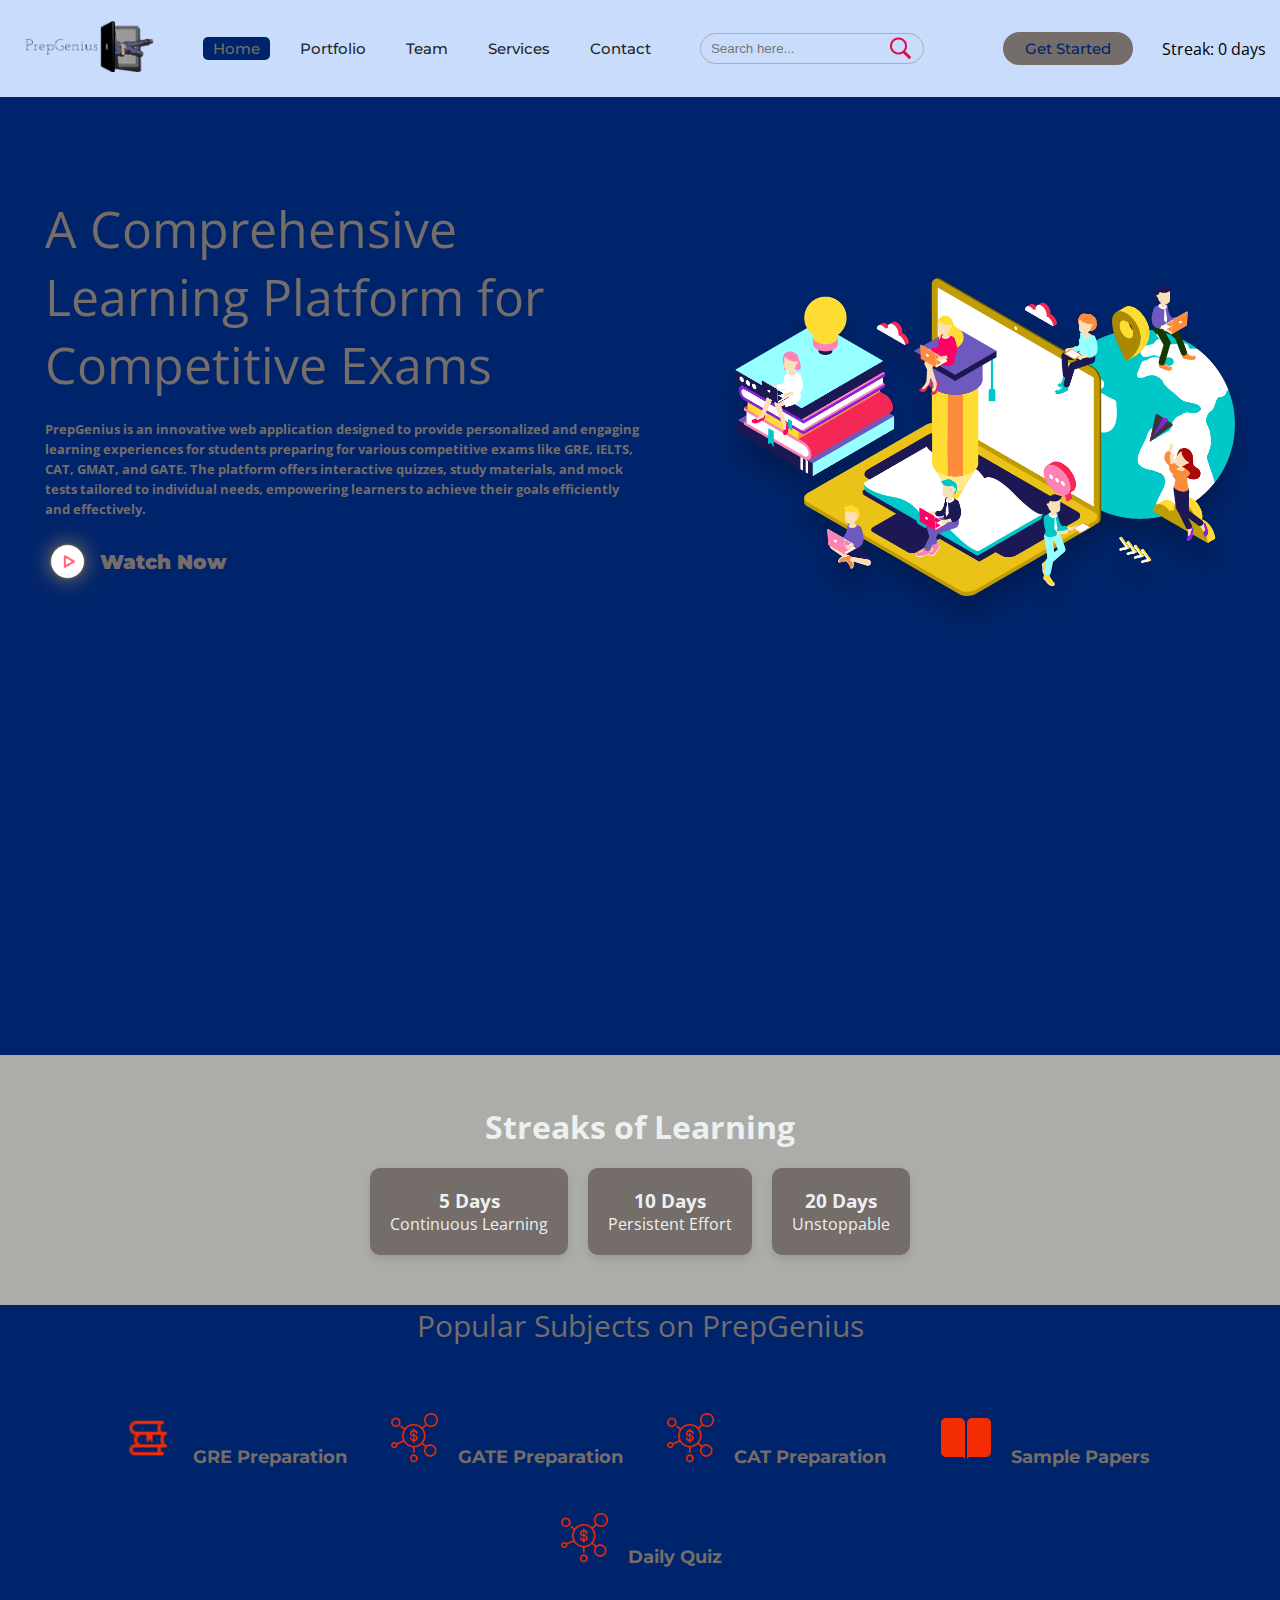
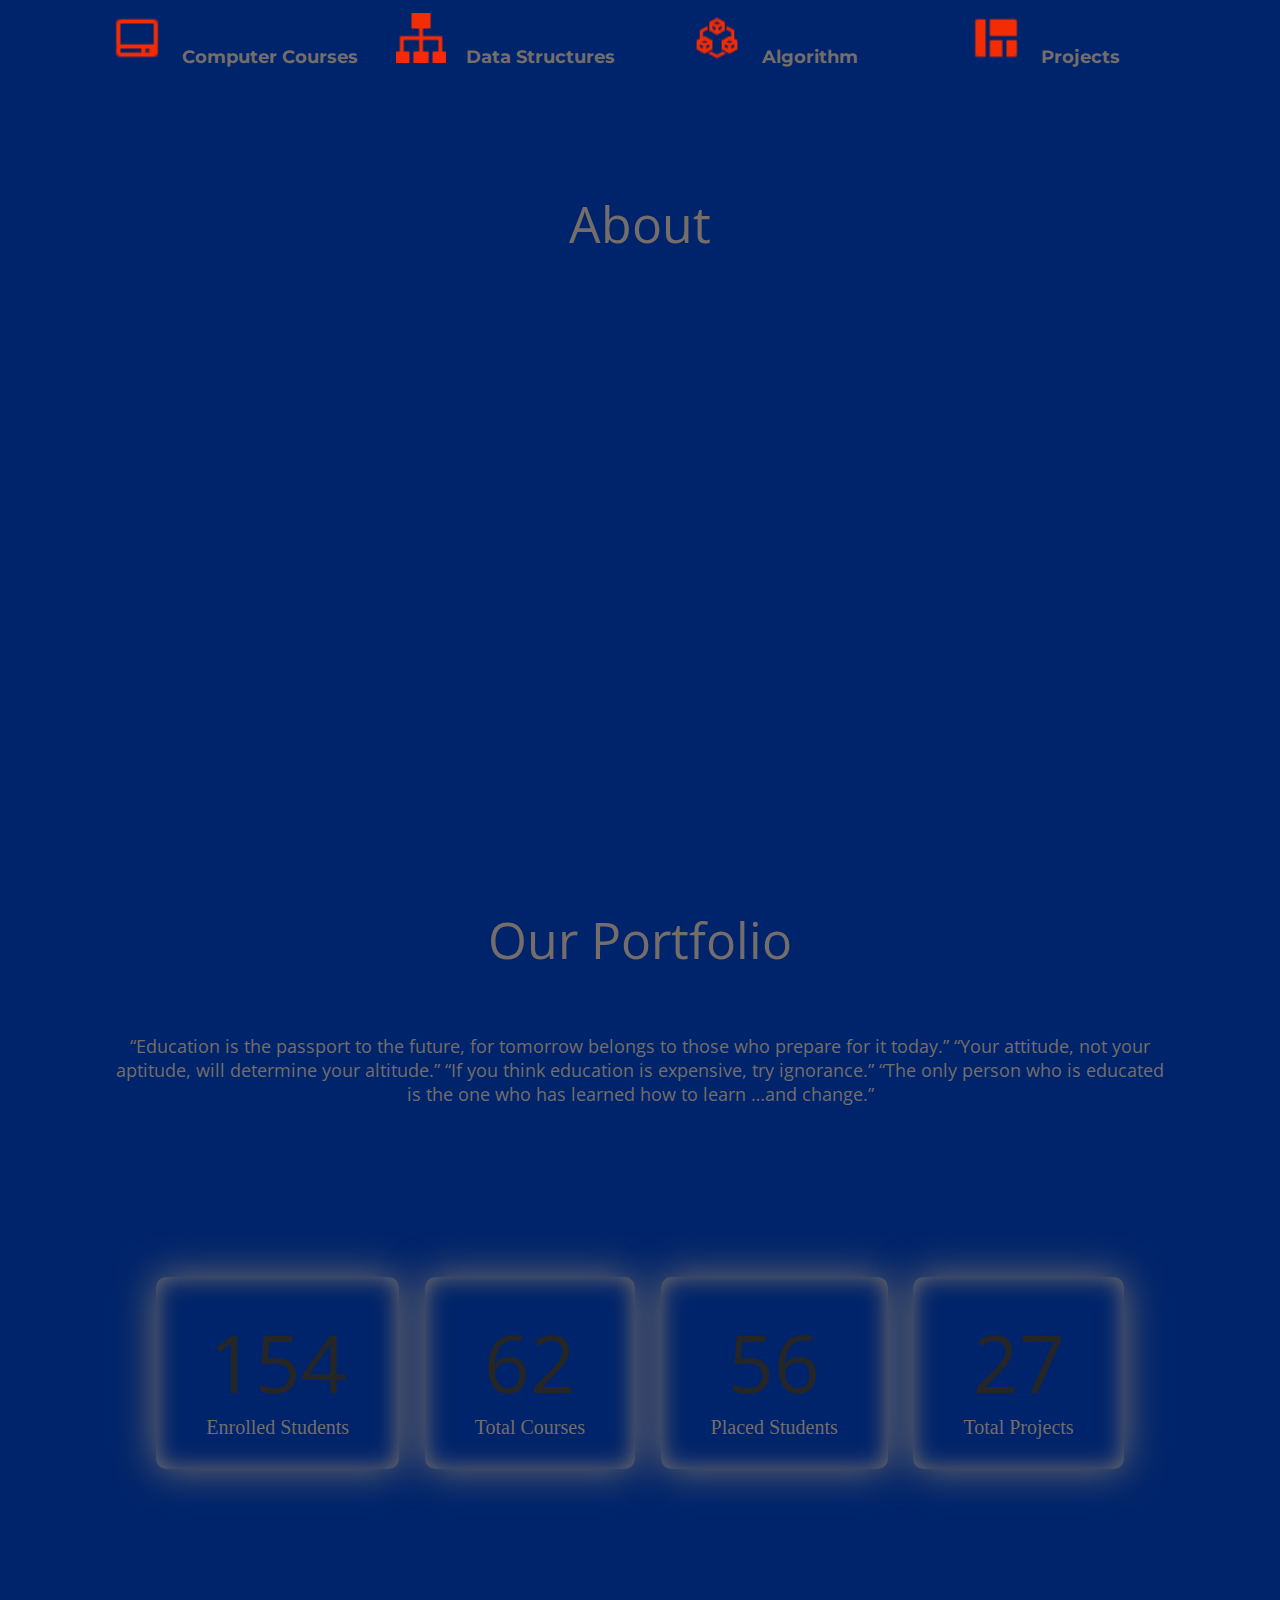
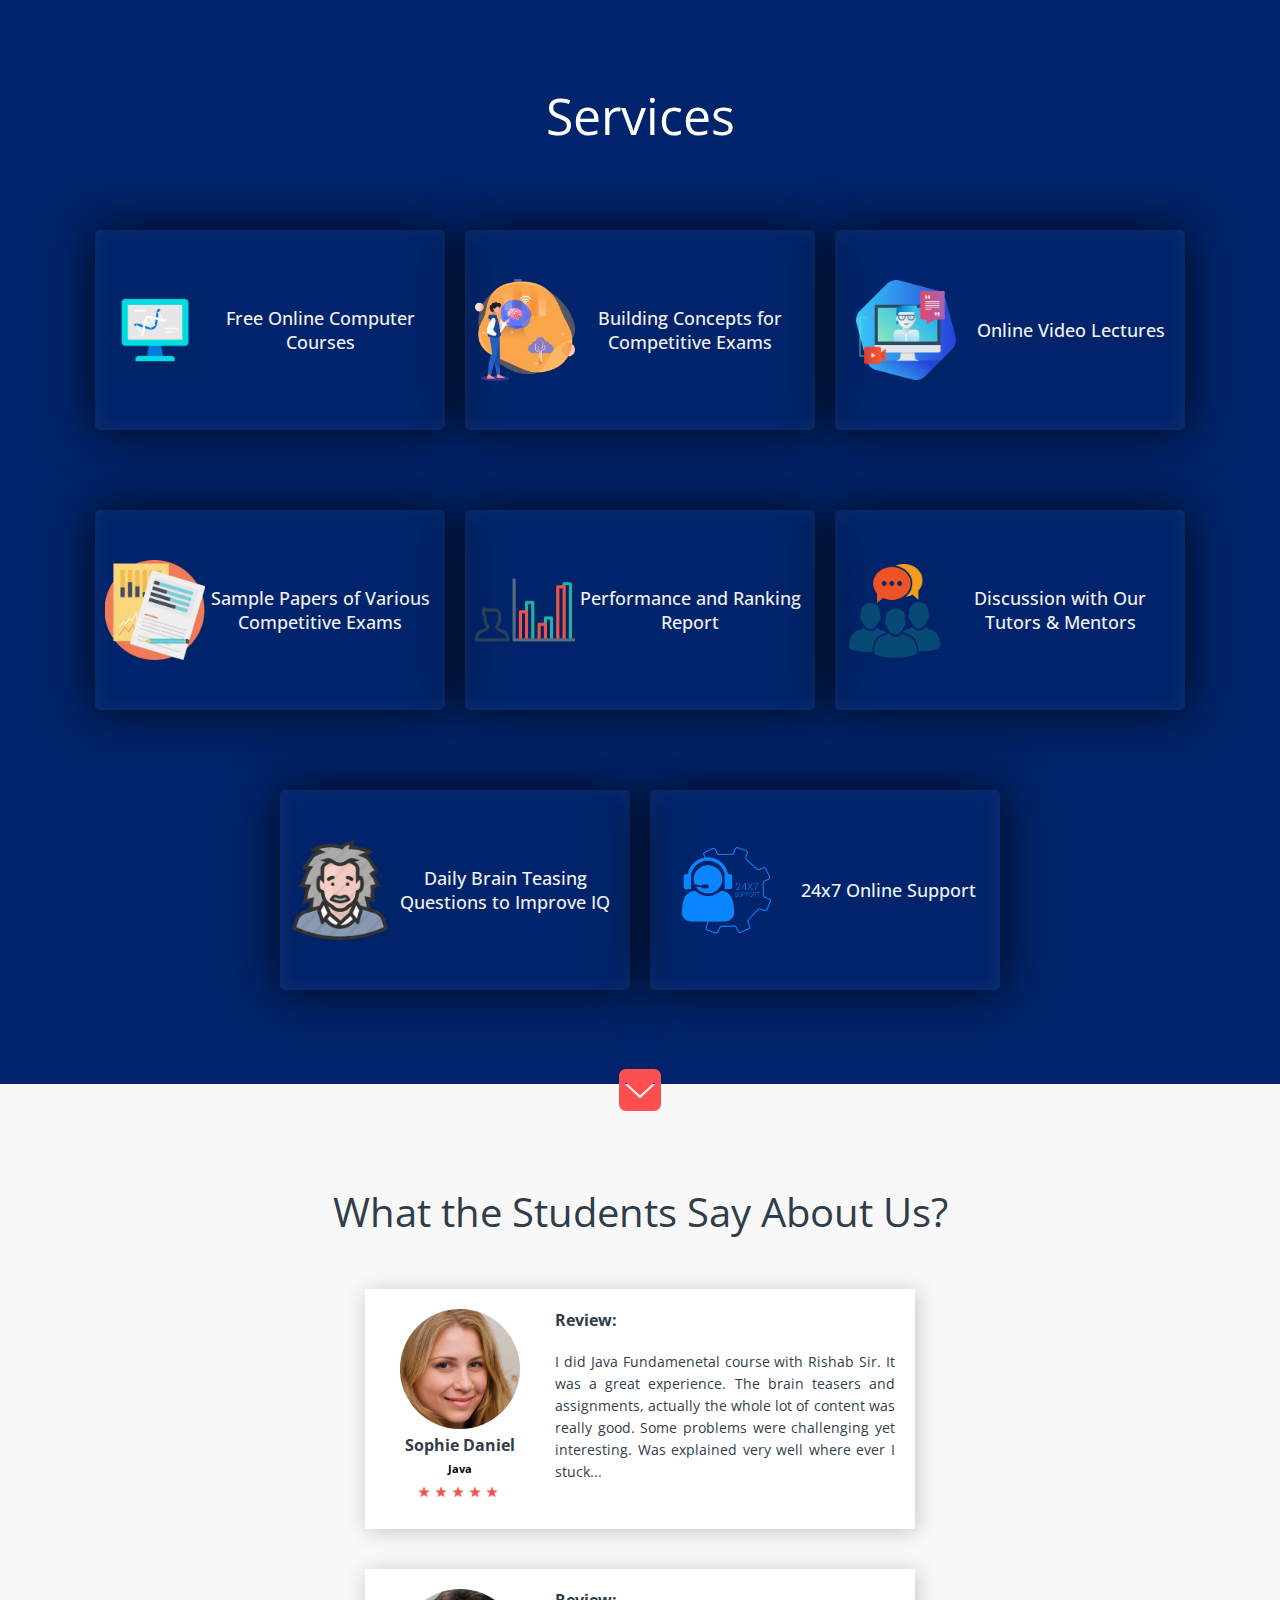
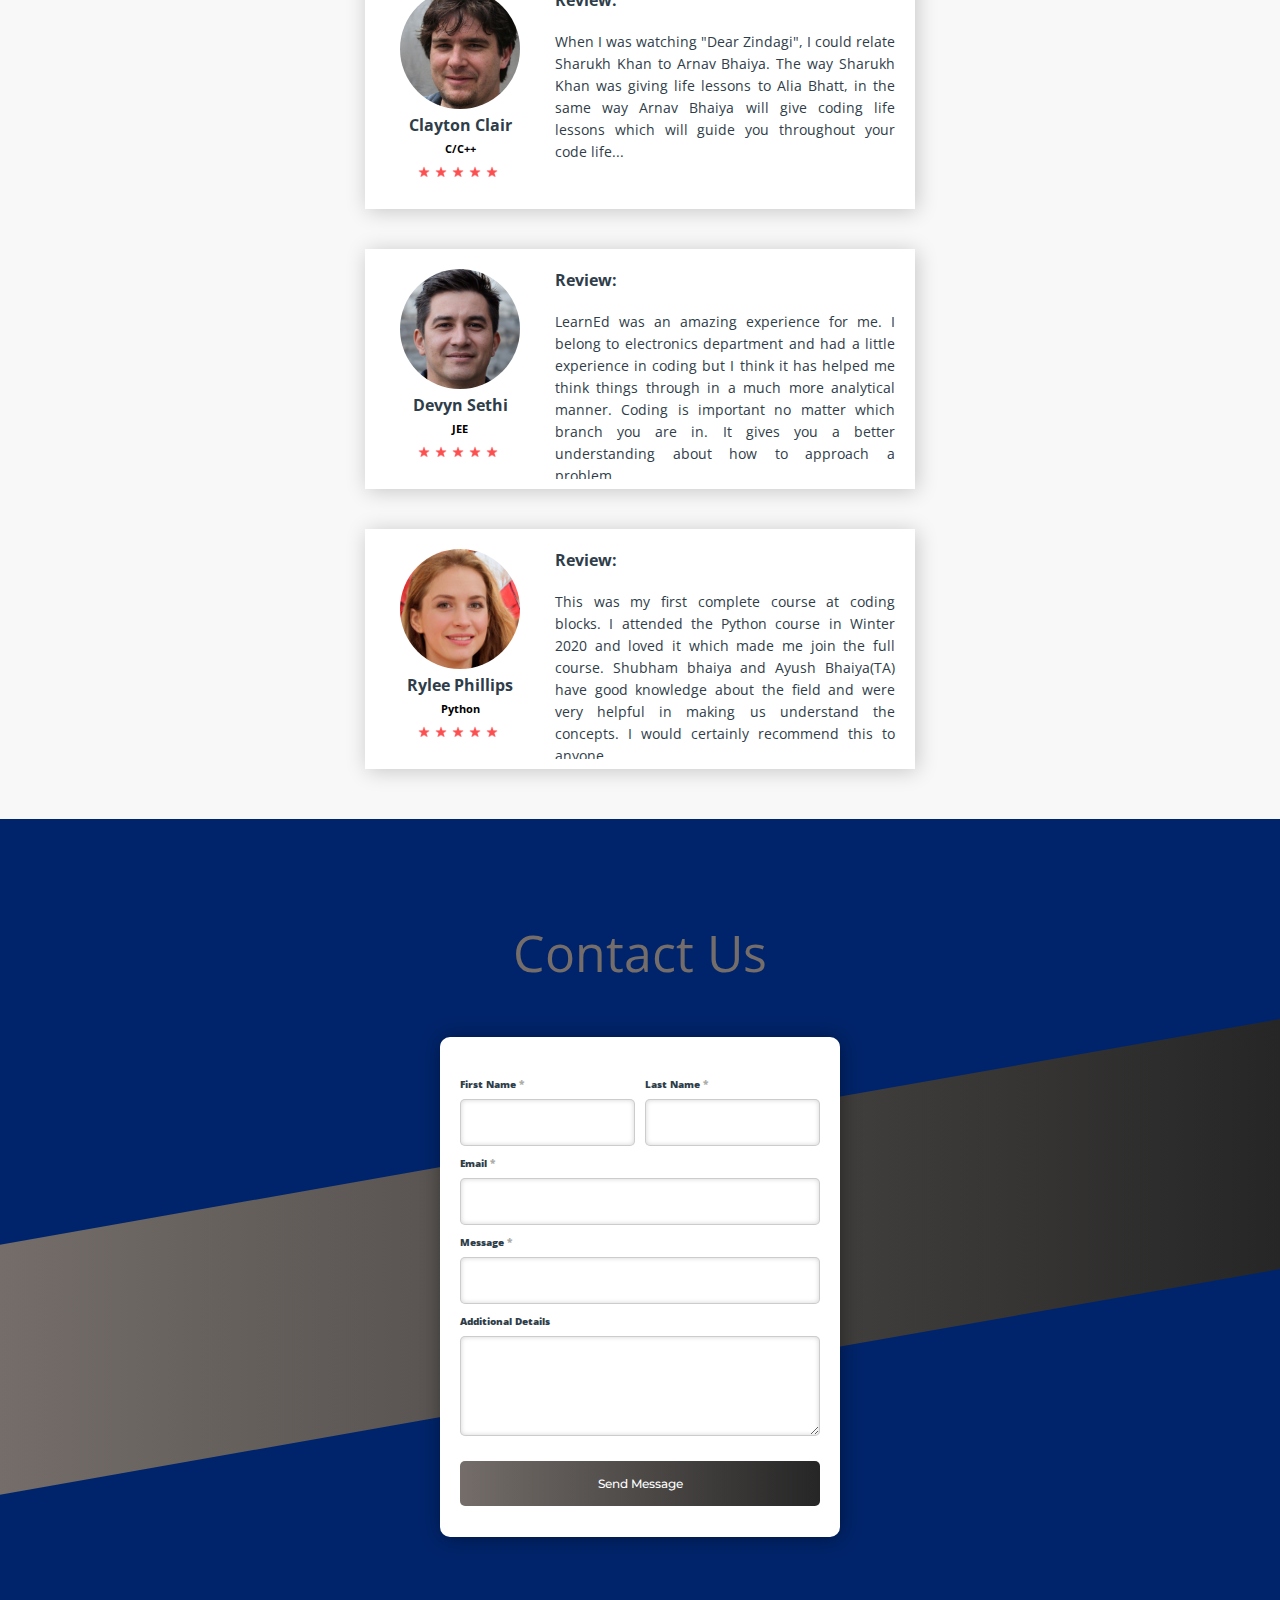
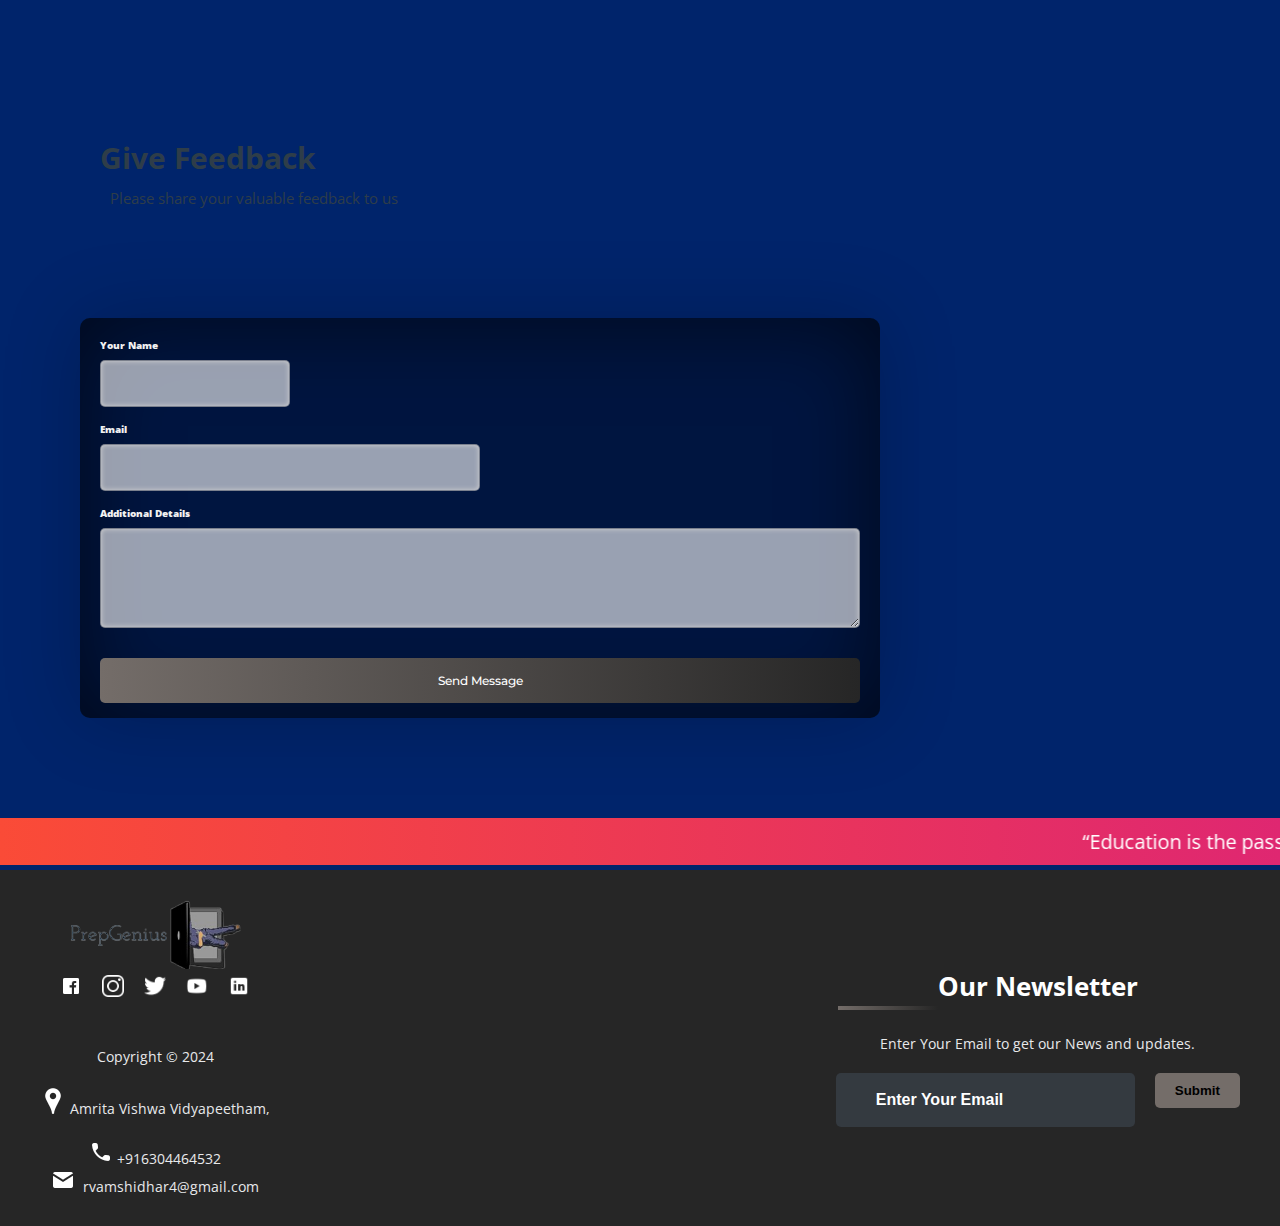
==== index.html @ e37e07cc "first commit" ====
<!DOCTYPE html>
<html>

<head>
	<link rel="shortcut icon" type="png" href="images/icon/favicon.png">
	<meta charset="utf-8">
	<meta http-equiv="X-UA-Comaptible" content="IE=edge">
	<title>PrepGenius</title>
	<meta name="desciption" content="">
	<meta name="viewport" content="width=device-width, initial-scale=1">
	<link rel="stylesheet" type="text/css" href="style.css">
	<script type="text/javascript" src="script.js"></script>
	<script src="https://code.jquery.com/jquery-3.2.1.js"></script>
	<script>
		$(window).on('scroll', function () {
			if ($(window).scrollTop()) {
				$('nav').addClass('black');
			} else {
				$('nav').removeClass('black');
			}
		})
	</script>
</head>

<body>
	<!-- Navigation Bar -->
	<header id="header">
		<div id="liquid"></div>
		<nav>
			<div class="logo"><img src="images/icon/logo2-copy.png" alt="logo"></div>
			<ul>
				<li><a class="active" href="">Home</a></li>
				<li><a href="#portfolio_section">Portfolio</a></li>
				<li><a href="#team_section">Team</a></li>
				<li><a href="#services_section">Services</a></li>
				<li><a href="#contactus_section">Contact</a></li>
			</ul>
			<div class="srch"><input type="text" class="search" placeholder="Search here..."><img src="images/icon/search.png"
					alt="search" onclick=slide()></div>
			<a class="get-started" href="login.html">Get Started</a>
			<div class="user-streak">
				<p>Streak: <span id="streak-value">0</span> days</p>
			</div>
			<img src="images/icon/menu.png" class="menu" onclick="sideMenu(0)" alt="menu">
		</nav>
		<div class="head-container">
			<div class="quote">
				<p>A Comprehensive Learning Platform for Competitive Exams</p>
				<h5>PrepGenius is an innovative web application designed to provide personalized and engaging learning
					experiences for students preparing for various competitive exams like GRE, IELTS, CAT, GMAT, and GATE. The
					platform offers interactive quizzes, study materials, and mock tests tailored to individual needs, empowering
					learners to achieve their goals efficiently and effectively.
				</h5>
				<div class="play">
					<img src="images/icon/play.png" alt="play"><span><a href="" target="_blank">Watch Now</a></span>
				</div>
			</div>
			<div class="svg-image">
				<img src="images/extra/svg1.jpg" alt="svg">
			</div>
		</div>
		<div class="side-menu" id="side-menu">
			<div class="close" onclick="sideMenu(1)"><img src="images/icon/close.png" alt=""></div>
			<div class="user">
				<img src="images/creator/roshan.jpeg" alt="Username">
				<p>roshank9419</p>
			</div>
			<ul>
				<li><a href="#about_section">About</a></li>
				<li><a href="#portfolio_section">Portfolio</a></li>
				<li><a href="#team_section">Team</a></li>
				<li><a href="#services_section">Services</a></li>
				<li><a href="#contactus_section">Contact</a></li>
				<li><a href="#feedBACK">Feedback</a></li>
			</ul>
		</div>
	</header>


	<!-- Add this section within the <body> tag in index.html -->

	<div class="streaks-section">
		<h2>Streaks of Learning</h2>
		<div class="streaks">
			<div class="streak">
				<h3>5 Days</h3>
				<p>Continuous Learning</p>
			</div>
			<div class="streak">
				<h3>10 Days</h3>
				<p>Persistent Effort</p>
			</div>
			<div class="streak">
				<h3>20 Days</h3>
				<p>Unstoppable</p>
			</div>
		</div>
	</div>

	<!-- Some Popular Subjects -->
	<div class="title">
		<span>Popular Subjects on PrepGenius</span>
	</div>
	<br><br>
	<div class="course">
		<center>
			<div class="cbox">
				<div class="det"><a href="subjects/gre.html"><img src="images/courses/book.png">GRE Preparation</a></div>
				<div class="det"><a href="subjects/gate.html"><img src="images/courses/d1.png">GATE Preparation</a></div>
				<div class="det"><a href="subjects/cat.html"><img src="images/courses/d1.png">CAT Preparation</a></div>
				<div class="det"><a href="subjects/samplepapers.html"><img src="images/courses/paper.png">Sample Papers</a>
				</div>
				<div class="det"><a href="subjects/quiz.html"><img src="images/courses/d1.png">Daily Quiz</a></div>
			</div>
		</center>
		<div class="cbox">
			<div class="det"><a href="subjects/computer_courses.html"><img src="images/courses/computer.png">Computer
					Courses</a></div>
			<div class="det"><a href="subjects/computer_courses.html#data"><img src="images/courses/data.png">Data
					Structures</a></div>
			<div class="det"><a href="subjects/computer_courses.html#algo"><img src="images/courses/algo.png">Algorithm</a>
			</div>
			<div class="det det-last"><a href="subjects/computer_courses.html#projects"><img
						src="images/courses/projects.png">Projects</a></div>
		</div>
	</div>


	<!-- ABOUT -->
	<div class="diffSection" id="about_section">
		<center>
			<p style="font-size: 50px; padding: 100px">About</p>
		</center>
		<div class="about-content">
			<div class="side-image">
				<img class="sideImage" src="images/extra/e3.jpg">
			</div>
			<div class="side-text">
				<h2>What you think about us ?</h2>
				<p>In today's highly competitive landscape, securing admission to top academic institutions or landing coveted
					job opportunities often hinges on exceptional performance in standardized tests. However, preparing for these
					exams can be a daunting and expensive task, with traditional coaching methods often falling short in terms of
					personalization, engagement, and accessibility.

					PrepGenius addresses these challenges by leveraging cutting-edge technologies and proven pedagogical
					approaches to create a comprehensive learning ecosystem. The platform aims to democratize access to quality
					exam preparation resources, enabling learners from diverse backgrounds to unlock their full potential.
				</p>
			</div>
		</div>
	</div>


	<!-- PORTFOLIO -->
	<div class="diffSection" id="portfolio_section">
		<center>
			<p style="font-size: 50px; padding: 100px; padding-bottom: 40px;">Our Portfolio</p>
		</center>
		<div class="content">
			<p>
				“Education is the passport to the future, for tomorrow belongs to those who prepare for it today.” “Your
				attitude, not your aptitude, will determine your altitude.” “If you think education is expensive, try
				ignorance.” “The only person who is educated is the one who has learned how to learn …and change.”
			</p>
		</div>
	</div>
	<div class="extra">
		<p>We're increasing this data every year</p>
		<div class="smbox">
			<span>
				<center>
					<div class="data">154</div>
					<div class="det">Enrolled Students</div>
				</center>
			</span>
			<span>
				<center>
					<div class="data">62</div>
					<div class="det">Total Courses</div>
				</center>
			</span>
			<span>
				<center>
					<div class="data">56</div>
					<div class="det">Placed Students</div>
				</center>
			</span>
			<span>
				<center>
					<div class="data">27</div>
					<div class="det">Total Projects</div>
				</center>
			</span>
		</div>
	</div>


	<!-- SERVICES -->
	<div class="service-swipe">
		<div class="diffSection" id="services_section">
			<center>
				<p style="font-size: 50px; padding: 100px; padding-bottom: 40px; color: #fff;">Services</p>
			</center>
		</div>
		<a href="subjects/computer_courses.html">
			<div class="s-card"><img src="images/icon/computer-courses.png">
				<p>Free Online Computer Courses</p>
			</div>
		</a>
		<a href="subjects/jee.html">
			<div class="s-card"><img src="images/icon/brainbooster.png">
				<p>Building Concepts for Competitive Exams</p>
			</div>
		</a>
		<a href="#">
			<div class="s-card"><img src="images/icon/online-tutorials.png">
				<p>Online Video Lectures</p>
			</div>
		</a>
		<a href="subjects/jee.html#sample_papers">
			<div class="s-card"><img src="images/icon/papers.jpg">
				<p>Sample Papers of Various Competitive Exams</p>
			</div>
		</a>
		<a href="#">
			<div class="s-card"><img src="images/icon/p3.png">
				<p>Performance and Ranking Report</p>
			</div>
		</a>
		<a href="#contactus_section">
			<div class="s-card"><img src="images/icon/discussion.png">
				<p>Discussion with Our Tutors & Mentors</p>
			</div>
		</a>
		<a href="subjects/quiz.html">
			<div class="s-card"><img src="images/icon/q1.png">
				<p>Daily Brain Teasing Questions to Improve IQ</p>
			</div>
		</a>
		<a href="#contactus_section">
			<div class="s-card"><img src="images/icon/help.png">
				<p>24x7 Online Support</p>
			</div>
		</a>
	</div>

	<!-- Reviews by Students -->
	<div id="makeitfull">
		<a href="#review_section"><img src="images/icon/makeitfull.png"></a>
	</div>
	<div class="review">
		<div class="diffSection" id="review_section">
			<center>
				<p style="font-size: 40px; padding: 100px; padding-bottom: 40px; color: #2E3D49;">What the Students Say About
					Us?</p>
			</center>
		</div>
		<div class="rev-container">
			<div class="rev-card">
				<div class="identity">
					<img src="images/creator/humanNotExist1.jpg">
					<p>Sophie Daniel</p>
					<h6>Java</h6>
					<div class="rating"><img src="images/icon/star.png"><img src="images/icon/star.png"><img
							src="images/icon/star.png"><img src="images/icon/star.png"><img src="images/icon/star.png"></div>
				</div>
				<div class="rev-cont">
					<p id="title">Review:</p>
					<p id="content">
						I did Java Fundamenetal course with Rishab Sir. It was a great experience. The brain teasers and
						assignments, actually the whole lot of content was really good. Some problems were challenging yet
						interesting. Was explained very well where ever I stuck...
					</p>
				</div>
			</div>
			<div class="rev-card">
				<div class="identity">
					<img src="images/creator/humanNotExist2.jpg">
					<p>Clayton Clair</p>
					<h6>C/C++</h6>
					<div class="rating"><img src="images/icon/star.png"><img src="images/icon/star.png"><img
							src="images/icon/star.png"><img src="images/icon/star.png"><img src="images/icon/star.png"></div>
				</div>
				<div class="rev-cont">
					<p id="title">Review:</p>
					<p id="content">
						When I was watching "Dear Zindagi", I could relate Sharukh Khan to Arnav Bhaiya. The way Sharukh Khan was
						giving life lessons to Alia Bhatt, in the same way Arnav Bhaiya will give coding life lessons which will
						guide you throughout your code life...
					</p>
				</div>
			</div>
			<div class="rev-card">
				<div class="identity">
					<img src="images/creator/humanNotExist3.jpg">
					<p>Devyn Sethi</p>
					<h6>JEE</h6>
					<div class="rating"><img src="images/icon/star.png"><img src="images/icon/star.png"><img
							src="images/icon/star.png"><img src="images/icon/star.png"><img src="images/icon/star.png"></div>
				</div>
				<div class="rev-cont">
					<p id="title">Review:</p>
					<p id="content">
						LearnEd was an amazing experience for me. I belong to electronics department and had a little experience in
						coding but I think it has helped me think things through in a much more analytical manner. Coding is
						important no matter which branch you are in. It gives you a better understanding about how to approach a
						problem...
					</p>
				</div>
			</div>
			<div class="rev-card">
				<div class="identity">
					<img src="images/creator/humanNotExist4.jpg">
					<p>Rylee Phillips</p>
					<h6>Python</h6>
					<div class="rating"><img src="images/icon/star.png"><img src="images/icon/star.png"><img
							src="images/icon/star.png"><img src="images/icon/star.png"><img src="images/icon/star.png"></div>
				</div>
				<div class="rev-cont">
					<p id="title">Review:</p>
					<p id="content">
						This was my first complete course at coding blocks. I attended the Python course in Winter 2020 and loved it
						which made me join the full course. Shubham bhaiya and Ayush Bhaiya(TA) have good knowledge about the field
						and were very helpful in making us understand the concepts. I would certainly recommend this to anyone...
					</p>
				</div>
			</div>
		</div>
	</div>

	<!-- CONTACT US -->
	<div class="diffSection" id="contactus_section">
		<center>
			<p style="font-size: 50px; padding: 100px">Contact Us</p>
		</center>
		<div class="csec"></div>
		<div class="back-contact">
			<div class="cc">
				<form action="mailto:rvamshidhar4@gmail.com" method="post" enctype="text/plain">
					<label>First Name <span class="imp">*</span></label><label style="margin-left: 185px">Last Name <span
							class="imp">*</span></label><br>
					<center>
						<input type="text" name="" style="margin-right: 10px; width: 175px" required="required"><input type="text"
							name="lname" style="width: 175px" required="required"><br>
					</center>
					<label>Email <span class="imp">*</span></label><br>
					<input type="email" name="mail" style="width: 100%" required="required"><br>
					<label>Message <span class="imp">*</span></label><br>
					<input type="text" name="message" style="width: 100%" required="required"><br>
					<label>Additional Details</label><br>
					<textarea name="addtional"></textarea><br>
					<button type="submit" id="csubmit">Send Message</button>
				</form>
			</div>
		</div>
	</div>


	<!-- FEEDBACK -->
	<div class="title2" id="feedBACK">
		<span>Give Feedback</span>
		<div class="shortdesc2">
			<p>Please share your valuable feedback to us</p>
		</div>
	</div>

	<div class="feedbox">
		<div class="feed">
			<form action="mailto:rvamshidhar4@gmail.com" method="post" enctype="text/plain">
				<label>Your Name</label><br>
				<input type="text" name="" class="fname" required="required"><br>
				<label>Email</label><br>
				<input type="email" name="mail" required="required"><br>
				<label>Additional Details</label><br>
				<textarea name="addtional"></textarea><br>
				<button type="submit" id="csubmit">Send Message</button>
			</form>
		</div>
	</div>

	<!-- Sliding Information -->
	<marquee style="background: linear-gradient(to right, #FA4B37, #DF2771); margin-top: 50px;" direction="left"
		onmouseover="this.stop()" onmouseout="this.start()" scrollamount="20">
		<div class="marqu">“Education is the passport to the future, for tomorrow belongs to those who prepare for it
			today.” “Your attitude, not your aptitude, will determine your altitude.” “If you think education is expensive,
			try ignorance.” “The only person who is educated is the one who has learned how to learn …and change.”</div>
	</marquee>

	<script>
		document.addEventListener("DOMContentLoaded", function () {
			fetch('subjects/footer.html')
				.then(response => response.text())
				.then(data => {
					document.body.insertAdjacentHTML('beforeend', data);
				});
		});
	</script>

</body>

</html>
---- style.css ----
@import url('https://fonts.googleapis.com/css?family=Montserrat:500&display=swap');
@import url('https://fonts.googleapis.com/css?family=Dancing+Script&display=swap');
@import url('https://fonts.googleapis.com/css?family=Open+Sans&display=swap');

* {
	box-sizing: border-box;
	margin: 0;
	padding: 0;
}

html {
	scroll-behavior: smooth;
}

body {
	background: #00246b;
	font-family: 'Open Sans', sans-serif;
}

header {
	height: 90vh;
	/* background: #000; */
}

.black {
	box-shadow: 0 2px 10px rgba(0, 0, 0, 0.5);
}

/* Liquid scroll bar */
#liquid {
	position: fixed;
	top: 0;
	left: 0;
	height: 5px;
	background-color: #746D69;
	width: 0%;
	z-index: 10000;
}

/* Search suggestions dropdown */
#suggestions {
	position: absolute;
	background-color: #cadcfc;
	border: 1px solid #ACADA8;
	max-height: 150px;
	overflow-y: auto;
	width: calc(100% - 20px);
	z-index: 1000;
}

.suggestion-item {
	padding: 10px;
	cursor: pointer;
}

.suggestion-item:hover {
	background-color: #00246b;
}


nav {
	padding-top: 20px;
	padding-bottom: 20px;
	top: 0;
	position: fixed;
	display: flex;
	width: 100%;
	z-index: 1000;
	background: #cadcfc;
	justify-content: space-around;
	transition: 1.5s;
	align-items: center;
}

nav ul {
	display: flex;
	align-items: center;
}

nav ul li {
	list-style: none;
	margin: 5px 10px;
}

nav ul li a {
	padding: 2px 10px;
	color: #262626;
	cursor: pointer;
	transition: .5s;
	text-decoration: none;
}

nav ul li a:hover,
.active {
	color: #746D69;
	border-radius: 5px;
	background: #00246b;
}

.srch {
	padding: 2px 10px;
	display: flex;
	justify-content: center;
	border: 1px solid #ACADA8;
	border-radius: 20px;
}

.srch img {
	width: 25px;
	cursor: pointer;
}

.srch .search {
	outline: none;
	border: none;
	background: transparent;
	color: #262626;
}

.get-started {
	margin-left: 50px;
	padding: 5px 20px;
	border: 2px solid #746D69;
	border-radius: 20px;
	text-decoration: none;
	transition: .5s;
	background-color: #746D69;
	color: #00246b;
}

.get-started:hover {
	color: #cadcfc;
	background: #00246b;
}

.logo img {
	width: 150px;
	cursor: pointer;
	transition: all 1s;
}

a,
button {
	float: left;
	font-family: "Montserrat", sans-serif;
	font-weight: 500;
	font-size: 15px;
	color: #262626;
	display: block;
	text-decoration: none;
	text-align: center;
}

.head-container {
	margin-top: 245px;
	display: flex;
	flex-wrap: wrap;
	align-items: center;
	justify-content: space-around;
}

.quote {
	width: 600px;
	transform: translateY(-50px);
}

.quote h5 {
	margin-top: 20px;
	color: #746D69;
	line-height: 20px;
}

.quote p {
	font-size: 50px;
	color: #746D69;
}

.quote .play {
	margin-top: 20px;
	display: flex;
	/* justify-content: center; */
	align-items: center;
}

.quote .play img {
	width: 45px;
	cursor: pointer;
	filter: drop-shadow(0 0 10px #746D69);
}

.quote .play span a {
	margin-left: 10px;
	font-size: 20px;
	font-weight: 900;
	color: #746D69;
	cursor: pointer;
}

.svg-image img {
	width: 500px;
	filter: drop-shadow(0 20px 10px rgba(0, 0, 0, 0.2));
}

/* SIDE MENU */
.menu {
	cursor: pointer;
	width: 25px;
	display: none;
}

.side-menu {
	width: 100%;
	height: 100%;
	background: #cadcfc;
	position: absolute;
	top: 0;
	transition: .8s;
	z-index: 2000;
	transform: translateX(-100%);
}

.side-menu ul {
	margin-top: 35%;
	display: flex;
	flex-direction: column;
	justify-content: center;
}

.side-menu ul li {
	list-style: none;
	/* background: #009900; */
	display: flex;
	justify-content: center;
	align-items: center;
	/* border-bottom: 1px solid #fff; */
	/* padding: 10px 0px; */
}

.side-menu ul li:hover a {
	background: #00246b;
	color: #746D69;
}

.side-menu ul li a {
	color: #00246b;
	width: 100%;
	font-size: 1em;
	text-decoration: none;
	padding: 15px 0px;
}

.close img {
	float: right;
	width: 35px;
	cursor: pointer;
	margin: 10px;
}

.user {
	display: flex;
	justify-content: center;
	align-items: center;
	margin-top: 10%;
}

.user img {
	width: 60px;
	border-radius: 50%;
	border: 2px solid #00246b;
	filter: drop-shadow(0 10px 20px #746D69);
	margin-right: 30px;
	cursor: pointer;
}

.user p {
	color: #00246b;
	cursor: pointer;
}

.user img,
.user p {
	opacity: 1;
}

/*Common things in all sections*/
#about_section,
#portfolio_section,
#team_section,
#services_section,
#contactus_section {
	font-family: 'Open Sans', sans-serif;
	color: #746D69;
	position: relative;
}

.diffSection {
	width: 100%;
	/*position: relative;*/
	justify-content: center;
	align-items: center;
}

.diffSection .content {
	margin: 10px;
	text-align: center;
	padding: 10px 100px;
	font-size: 1.1em;
}

/*PORTFOLIO*/
.extra {
	width: 100%;
}

.extra p {
	padding: 30px;
	padding-bottom: 150px;
	font-size: 50px;
	text-align: center;
	color: #00246b;
	background-image: linear-gradient(rgba(0, 0, 0, 0), rgba(0, 0, 0, 0.7)), url("images/extra/b1.jpg");
	background-size: cover;
	background-attachment: fixed;
	font-family: cursive;
	z-index: -9;
}

.smbox {
	display: flex;
	flex-wrap: wrap;
	transform: translateY(-100px);
	justify-content: center;
}

.smbox span {
	margin: 1%;
	background: #00246b;
	box-shadow: inset 0px 0px 25px #746D69,
		0 0 40px #746D69;
	border-radius: 10px;
	padding: 30px 50px;
	cursor: pointer;
}

.smbox span:hover {
	transform: scale(1.3);
	transition: .5s ease;
}

.smbox .data {
	font-size: 80px;
	color: #262626;
}

.smbox .det {
	font-size: 20px;
	color: #746D69;
	font-family: cursive;
}

/*Title*/
.title {
	margin-top: 0px;
	font-family: 'Open Sans', sans-serif;
	font-size: 30px;
	text-align: center;
	color: #746D69;
}

/*ABOUT*/
.about-content {
	width: 100%;
	position: relative;
	justify-content: center;
	flex-wrap: wrap;
	display: flex;
	align-items: center;
}

.about-content .side-text {
	width: 550px;
	padding: 50px 40px;
	background: #00246b;
	box-shadow: 2px 0 100px #746D69;
	border-radius: 5px;
	text-align: justify;
	line-height: 22px;
	opacity: 0;
	transform: translateX(-100px);
	transition: 1s ease-in-out;
}

.about-content .side-text-appear {
	opacity: 1;
	transform: translateX(0px);
}

.about-content .side-text h2 {
	padding: 10px;
}

.about-content .side-text p {
	padding: 10px;
}

.about-content .side-image img {
	width: 90%;
	border-radius: 5px;
}

.sideImage {
	transform: translateX(100px);
	opacity: 0;
	transition: .8s ease-in-out;
}

.sideImage-appear {
	opacity: 1;
	transform: translateX(0px);
}

/*POPULAR SUBJECTS*/
.cbox {
	position: relative;
	width: 100%;
	display: inline-flex;
	flex-wrap: wrap;
	justify-content: center;
}

.cbox .det {
	width: 250px;
	height: 80px;
	margin: 10px;
	background: #00246B;
	display: flex;
	justify-content: center;
	align-items: center;
	border-radius: 5px;
	transition: .3s;
}

.cbox .det img {
	width: 50px;
	margin-right: 20px;
}

.cbox .det a {
	color: #746D69;
	text-decoration: none;
	font-size: 18px;
	font-weight: bold;
}

.cbox .det a:hover {
	color: #262626;
}

.cbox .det a:hover img {
	filter: brightness(100);
}

.cbox img {
	width: 20px;
	margin-right: 20px;
}

/*TEAM SECTION*/
.totalcard {
	width: 100%;
	display: flex;
	flex-wrap: wrap;
	align-items: center;
	justify-content: center;
	margin-bottom: 50px;
}

.totalcard .card {
	margin: 50px;
	width: 300px;
	border-radius: 10px;
	background: #EEEEEE;
}

.totalcard .card {
	box-shadow: inset 0 0 10px rgba(0, 0, 0, 0.4),
		0 0 10px rgba(0, 0, 0, 0.3);
}

.card:nth-child(1) {
	border-top: 5px solid #746D69;
}

.card:nth-child(2) {
	border-top: 5px solid #262626;
}

.card:nth-child(1):hover {
	box-shadow: inset 0px 0px 10px #746D69,
		1px 1px 30px #746D69;
}

.card:nth-child(2):hover {
	box-shadow: inset 0px 0px 10px #262626,
		1px 1px 30px #262626;
}

.totalcard .card img {
	width: 100px;
	height: 100px;
	margin-top: 5px;
	cursor: pointer;
	border-radius: 50px;
	transition-duration: .8s;
}

.totalcard .card img:hover {
	transform: scale(3.5);
	border-radius: 0;
	box-shadow: 0 0 20px rgba(0, 0, 0, 0.5);
}

#detail p {
	font-size: 15px;
	line-height: 25px;
	font-variant: small-caps;
	text-align: center;
	margin: 25px;
	margin-bottom: 0px;
	margin-top: 0px;
}

#detail button {
	outline: none;
	border-radius: 10px;
	border-style: none;
	border: 1px solid black;
	padding: 9px 25px;
	cursor: pointer;
	transition-duration: .4s;
}

#detail a {
	bottom: 80px;
	text-decoration: none;
	margin-bottom: 30px;
	margin-top: 20px;
	margin-left: 90px;
	align-self: center;
}

.btn-roshan:hover {
	background: #746D69;
	color: #fff;
}

.btn-roshan2:hover {
	background: #262626;
	color: #fff;
}

.card-title {
	font-size: 17px;
	color: #343A40;
	padding: 20px;
	font-weight: 700;
}

/*Service Section*/
/*Service Section*/
.service-swipe {
	display: flex;
	flex-wrap: wrap;
	justify-content: center;
	align-items: center;
	background-image: linear-gradient(rgba(0, 0, 0, 0), rgba(0, 0, 0, 0.7)), url("images/extra/b3.jpg");
	background-size: cover;
	background-attachment: fixed;
}

.service-swipe .s-card img {
	width: 100px;
}

.service-swipe a {
	padding: 0;
	margin: 40px 10px;
}

.service-swipe .s-card {
	display: flex;
	justify-content: space-around;
	padding: 10px;
	align-items: center;
	text-align: center;
	width: 350px;
	height: 200px;
	box-shadow: inset 0 0 20px rgba(255, 255, 255, 0.05),
		0 0 50px rgba(0, 0, 0, 0.8);
	border-radius: 5px;
	cursor: pointer;
	transition-duration: .5s;
}

.service-swipe .s-card p {
	color: #f2f2f2;
	font-size: 1.2em;
	font-family: 'Open Sans', sans-serif;
}

.service-swipe .s-card:hover {
	box-shadow: 0 0 50px rgba(255, 255, 255, 0.8);
	transform: translateY(-10px);
}

/*Contact Us Section*/
.csec {
	background: linear-gradient(to right, #746D69, #262626);
	background-attachment: fixed;
	position: absolute;
	width: 100%;
	height: 250px;
	top: 200px;
	content: '';
	transform-origin: top right;
	transform: skewY(-10deg);
	z-index: -1;
}

.back-contact {
	margin-top: 0px;
	transform: translateY(-50px);
	display: flex;
	align-items: center;
	justify-content: space-around;
}

.cc {
	height: 400px;
	width: 400px;
	height: 500px;
	border-radius: 10px;
	justify-content: center;
	box-shadow: 1px 1px 20px rgba(0, 0, 0, 0.4);
	background: #fff;
}

.cc form {
	margin: 5%;
	margin-top: 40px;
	width: 90%;
	height: 90%;
}

.cc form label {
	position: absolute;
	color: #2E3D49;
	font-size: 10px;
	font-weight: 800;
}

.cc form input {
	padding: 15px;
	margin-bottom: 10px;
	border-radius: 5px;
	box-shadow: inset 0 0 5px lightgray;
	border: 1px solid rgba(0, 0, 0, 0.2);
	outline: none;
	color: #2E3D49;
	font-weight: 600;
}

.imp {
	color: #ACADA8;
}

form textarea {
	width: 100%;
	height: 100px;
	box-shadow: inset 0 0 5px lightgray;
	border: 1px solid rgba(0, 0, 0, 0.2);
	border-radius: 5px;
	outline: none;
	color: #2E3D49;
	font-weight: 600;
	padding: 15px;
}

#csubmit {
	margin-top: 20px;
	background: linear-gradient(to right, #746D69, #262626);
	border-radius: 5px;
	border-style: none;
	outline: none;
	width: 100%;
	padding: 15px 25px;
	color: #fff;
	font-size: 12px;
	cursor: pointer;
}

/*REVIEW SECTION*/
#makeitfull {
	display: flex;
	justify-content: center;
	transform: translateY(35px);
}

#makeitfull img {
	width: 50px;
}

.review {
	background: #f8f8f8;
	width: 100%;
}

.rev-container {
	padding: 10px 10%;
	display: flex;
	flex-wrap: wrap;
	justify-content: space-around;
}

.rev-container .rev-card {
	/*overflow: hidden;*/
	width: 550px;
	height: 240px;
	margin-bottom: 40px;
	background: #fff;
	display: flex;
	padding: 10px;
	box-shadow: 2px 2px 20px rgba(0, 0, 0, 0.2);
}

.rev-card:hover {
	box-shadow: 1px 1px 5px rgba(0, 0, 0, 0.2);
}

.identity {
	display: flex;
	flex-wrap: wrap;
	justify-content: center;
	padding: 10px;
}

.identity img {
	width: 120px;
	height: 120px;
	transition-duration: .8s;
	border-radius: 50%;
}

.identity img:hover {
	transform: scale(2.2);
	border-radius: 0px;
	box-shadow: 0 0 20px rgba(0, 0, 0, 0.3);
}

.identity p {
	width: 150px;
	font-weight: bold;
	color: #2E3D49;
	text-align: center;
}

.identity h6 {
	width: 150px;
	text-align: center;
}

.identity .rating img {
	width: 12px;
	height: 12px;
	margin-right: 5px;
}

.rev-cont {
	overflow: hidden;
}

.rev-cont #title {
	padding: 10px;
	color: #2E3D49;
	font-weight: bold;
}

.rev-cont #content {
	padding: 10px;
	font-size: .9em;
	color: #2E3D49;
	line-height: 22px;
	text-align: justify;
}


/*FEEDBACK*/
.title2 {
	position: relative;
	margin-top: 150px;
	margin-left: 100px;
}

.title2 span {
	font-weight: 700;
	font-family: 'Open Sans', sans-serif;
	font-size: 30px;
	color: #2E3D49;
}

.title2 .shortdesc2 {
	padding: 10px;
	font-family: 'Open Sans', sans-serif;
	font-size: 15px;
	color: #2E3D49;
	margin-bottom: 10px;
}

.feedbox {
	margin-top: 50px;
	width: 100%;
	display: flex;
	background-image: linear-gradient(rgba(0, 0, 0, 0), rgba(0, 0, 0, 0.7)), url("images/extra/b4.jpg");
	background-size: cover;
	padding: 50px 80px;
	background-attachment: fixed;
}

.feed {
	width: 800px;
	height: 400px;
	position: relative;
	border-radius: 10px;
	justify-content: center;
	box-shadow: inset 0 0 90px rgba(0, 0, 0, 0.6),
		0 0 80px rgba(0, 0, 0, 0.2);
	background: rgba(0, 0, 0, 0.4);
}

.feed form {
	width: 100%;
	height: 100%;
	padding: 20px;
}

.feed form label {
	position: absolute;
	color: #f2f2f2;
	font-size: 10px;
	font-weight: 800;
}

.feed form input,
.feed textarea {
	padding: 15px;
	border-radius: 5px;
	box-shadow: inset 0 0 5px lightgray;
	border: 1px solid rgba(0, 0, 0, 0.2);
	outline: none;
	color: #2E3D49;
	background: #fff9;
	font-weight: 600;
}

.feed form input {
	margin-bottom: 15px;
	width: 50%;
}

.feed form .fname {
	width: 25%;
}

.feed form textarea {
	width: 100%;
	height: 100px;
}

.feed #csubmit {
	margin-top: 25px;
	background: linear-gradient(to right, #746D69, #262626);
	border-radius: 5px;
	border-style: none;
	outline: none;
	width: 100%;
	padding: 15px 25px;
	color: #fff;
	font-size: 12px;
	cursor: pointer;
}

/*SCROLLING TEXT*/
.marqu {
	text-align: center;
	justify-content: center;
	color: #fff;
	font-size: 20px;
	padding: 10px;
}

/*FOOTER*/
footer {
	padding: 30px 0;
	background: #262626;
	color: #e8e9eb;
	text-align: center;
}

footer .footer-container {
	display: flex;
	justify-content: space-between;
	align-items: center;
	max-width: 1200px;
	margin: auto;
}

footer .social-media {
	display: flex;
	justify-content: center;
}

footer .social-media img {
	width: 22px;
}

footer .logo {
	width: 180px;
	color: #fff;
}

footer .social-media a {
	color: #00246b;
	font-size: 24px;
	margin: 0 10px;
	transition: .3s;
}

footer .social-media a:hover {
	color: #746D69;
}

footer .right-col h1 {
	font-size: 26px;
}

footer .border {
	width: 100px;
	height: 4px;
	background: linear-gradient(to right, #746D69, #262626);
	margin: 2px;
}

footer .newsletter-form {
	display: flex;
	justify-content: center;
	align-items: center;
	flex-wrap: wrap;
}

footer input::placeholder {
	color: white !important;
}

footer p {
	font-size: 14px;
}

footer .txtb {
	flex: 1;
	padding: 18px 40px;
	font-size: 16px;
	background: #343A40;
	border: none;
	font-weight: 700;
	outline: none;
	border-radius: 5px;
	min-width: 260px;
	margin-top: 20px;
	color: white;
}

footer .btn {
	padding: 10px 20px;
	background: #746D69;
	border: none;
	font-weight: 700;
	outline: none;
	border-radius: 5px;
	margin-left: 20px;
	cursor: pointer;
	transition: opacity .3s linear;
}

footer .btn:hover {
	opacity: .7;
}

/* New section for streaks */
.streaks-section {
	background: #ACADA8;
	color: #ecf0f1;
	padding: 50px 0;
	text-align: center;
}

.streaks-section h2 {
	font-size: 2em;
	margin-bottom: 20px;
}

.streaks {
	display: flex;
	justify-content: center;
	align-items: center;
}

.streak {
	background: #746D69;
	margin: 0 10px;
	padding: 20px;
	border-radius: 10px;
	box-shadow: 0 4px 8px rgba(0, 0, 0, 0.1);
}

/*PROPERTIES FOR MAKING WEBSITE RESPONSIVE*/
@media screen and (max-width: 960px) {
	.footer-container {
		max-width: 600px;
	}

	.right-col {
		width: 100%;
		margin-bottom: 60px;
	}

	.left-col {
		width: 100%;
		text-align: center;
	}

	.social-media {
		display: flex;
		justify-content: center;
	}

	.logo {
		transition: 1s;
		margin-left: 30%;
	}

	nav ul,
	.srch,
	.get-started {
		display: none;
	}

	.menu {
		display: block;
	}

	nav {
		padding-bottom: 20px;
		border-bottom: 1px solid #0005;
		/* position: fixed; */
		/* top: 0; */
	}

	.quote p,
	.quote h5,
	.play {
		justify-content: center;
		text-align: center;
	}

	.quote p {
		font-size: 30px;
	}

	.service-container .right-side img {
		width: 90%;
	}

	.title {
		margin-top: 0px;
	}

}

@media screen and (max-width: 700px) {
	footer .btn {
		margin: 0;
		width: 100%;
		margin-top: 20px;
	}

	.svg-image img {
		width: 90%;
		margin: 20px;
		/* align-self: center; */
	}
}

@media screen and (max-width: 1000px) {

	.feedbox form input,
	.feedbox form .fname {
		width: 100%;
	}
}
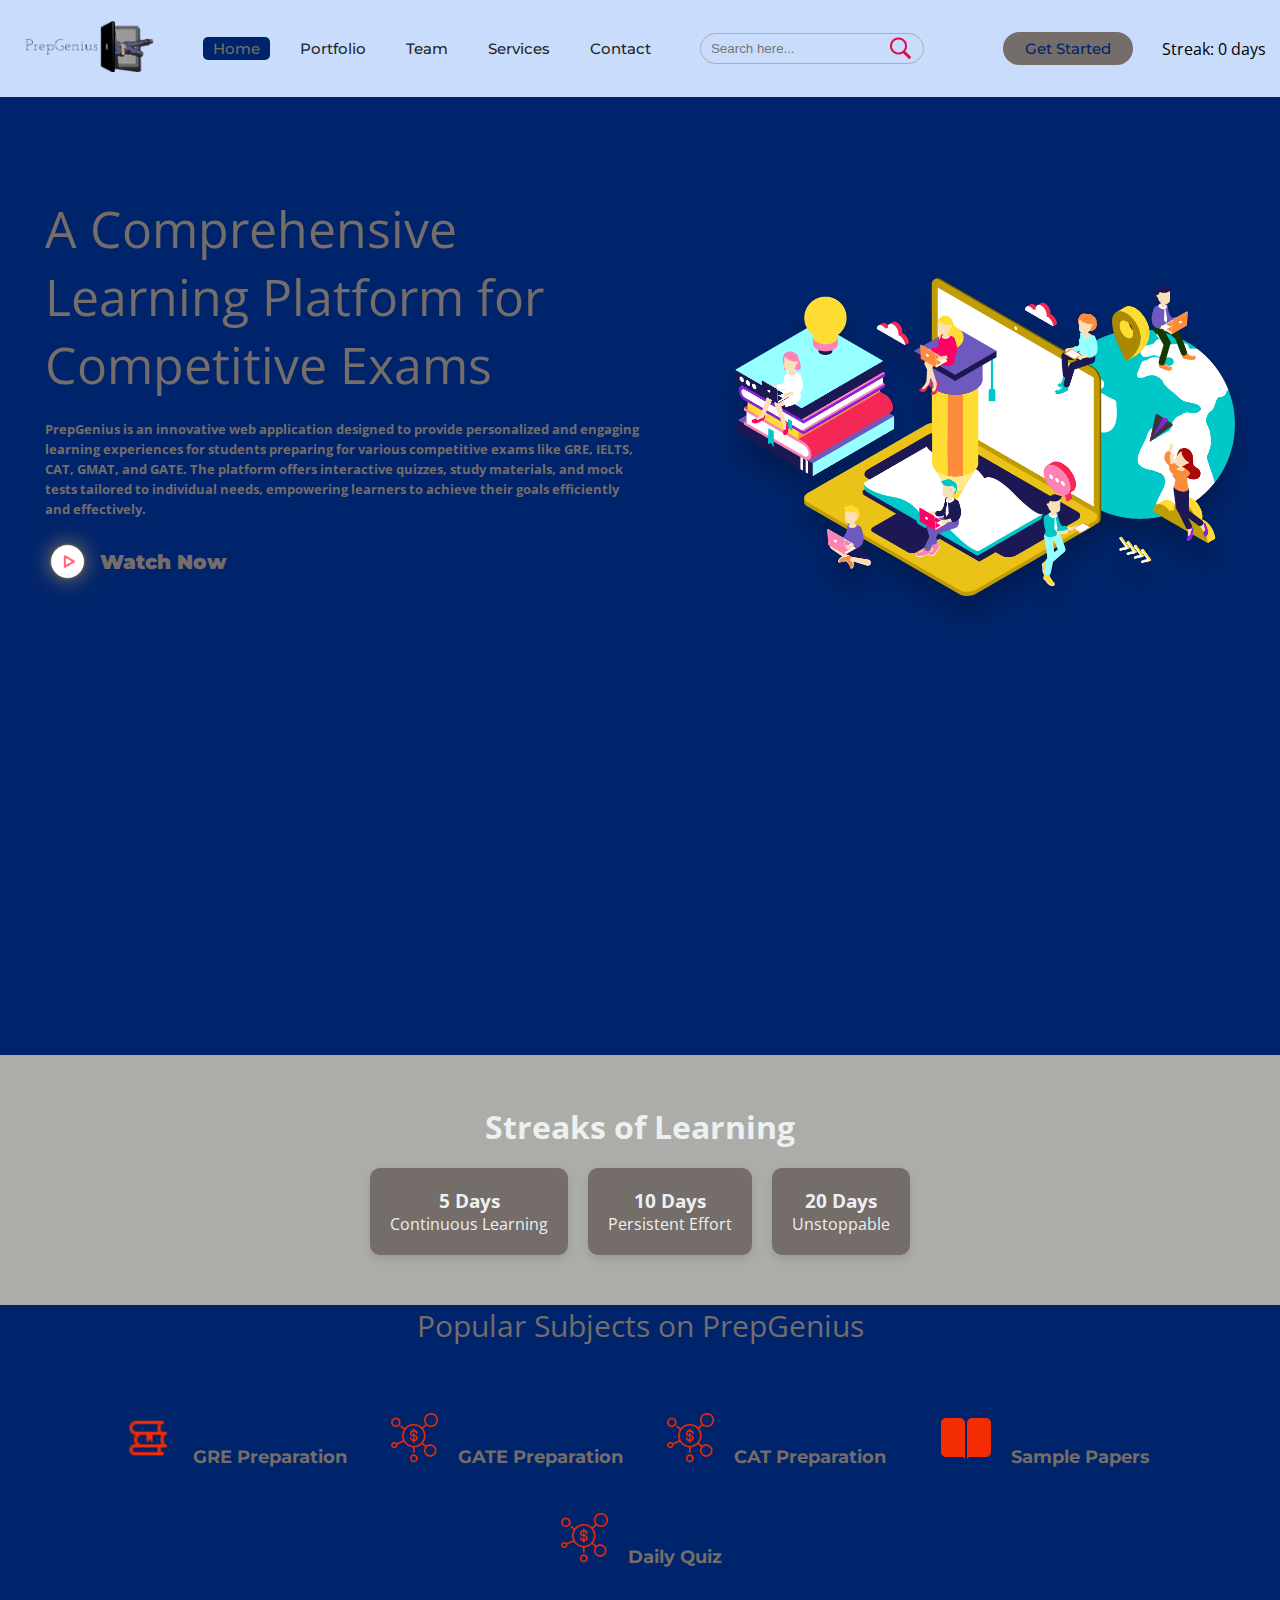
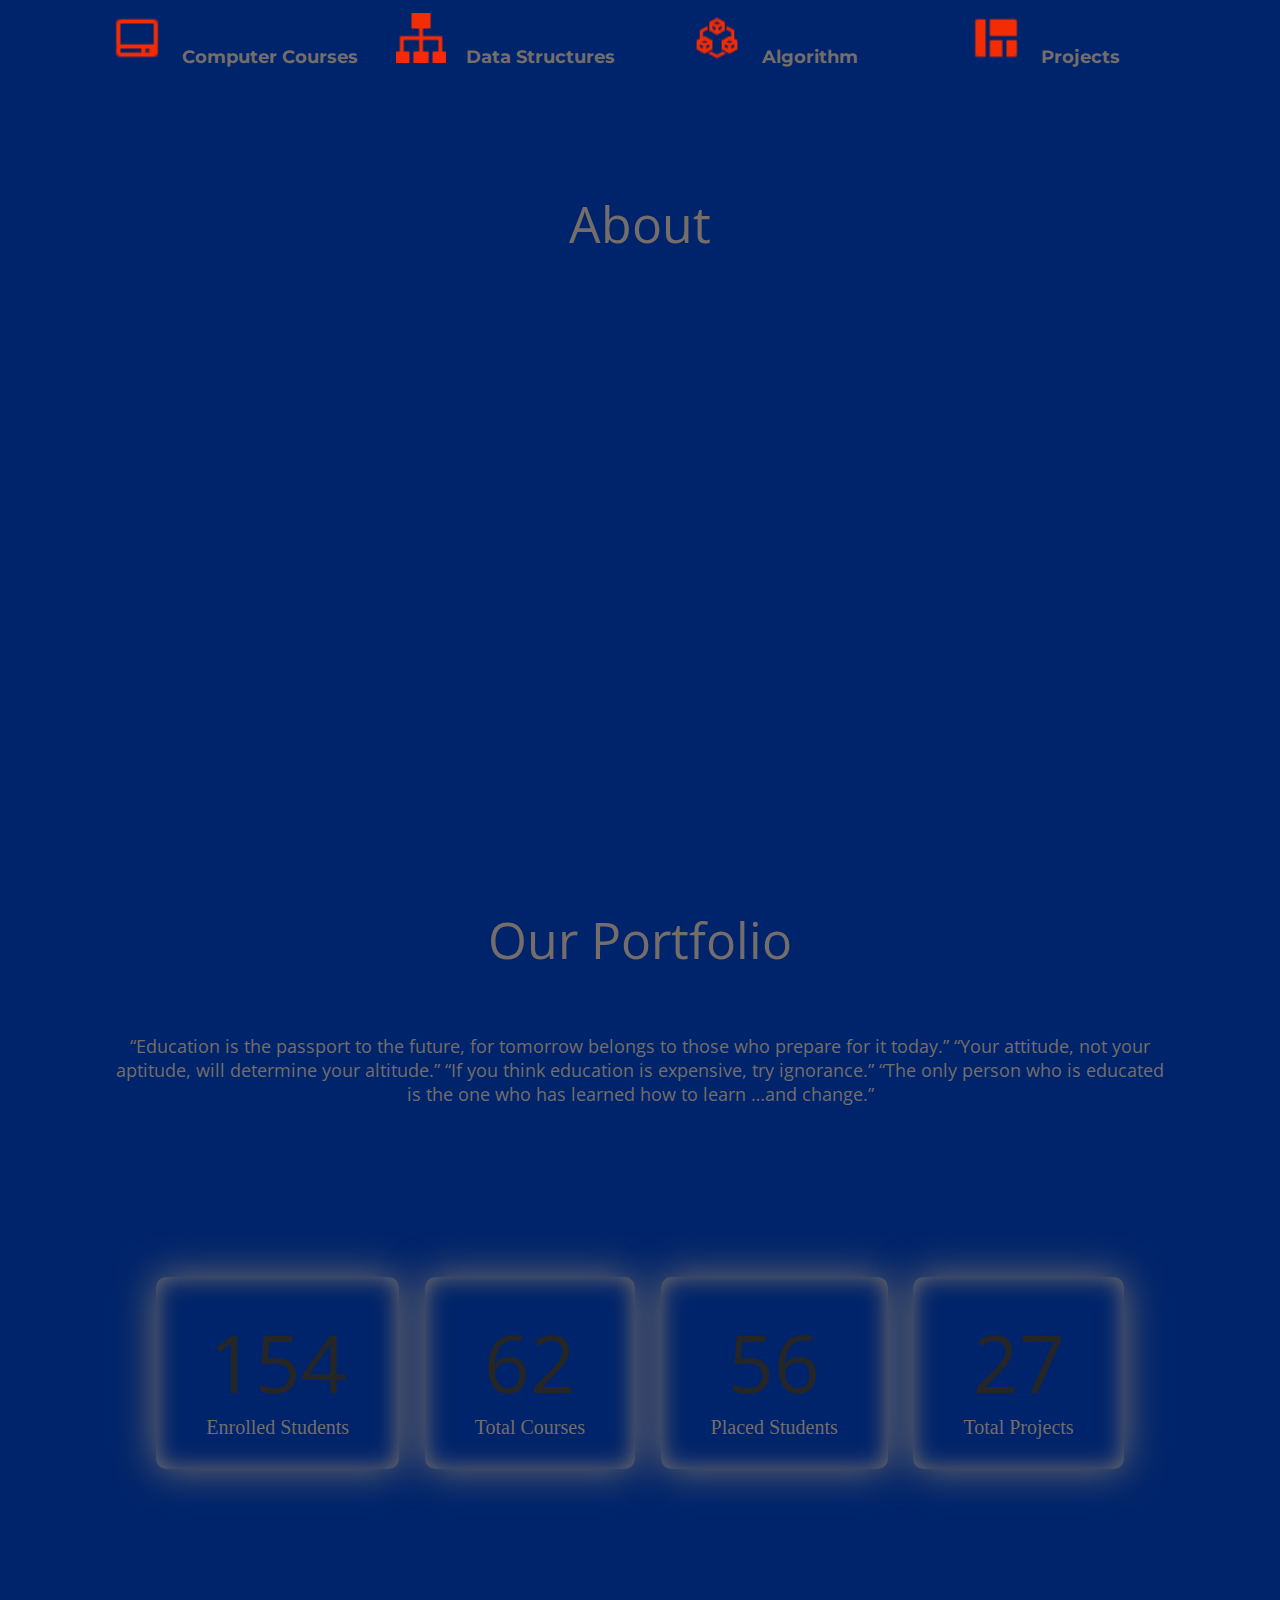
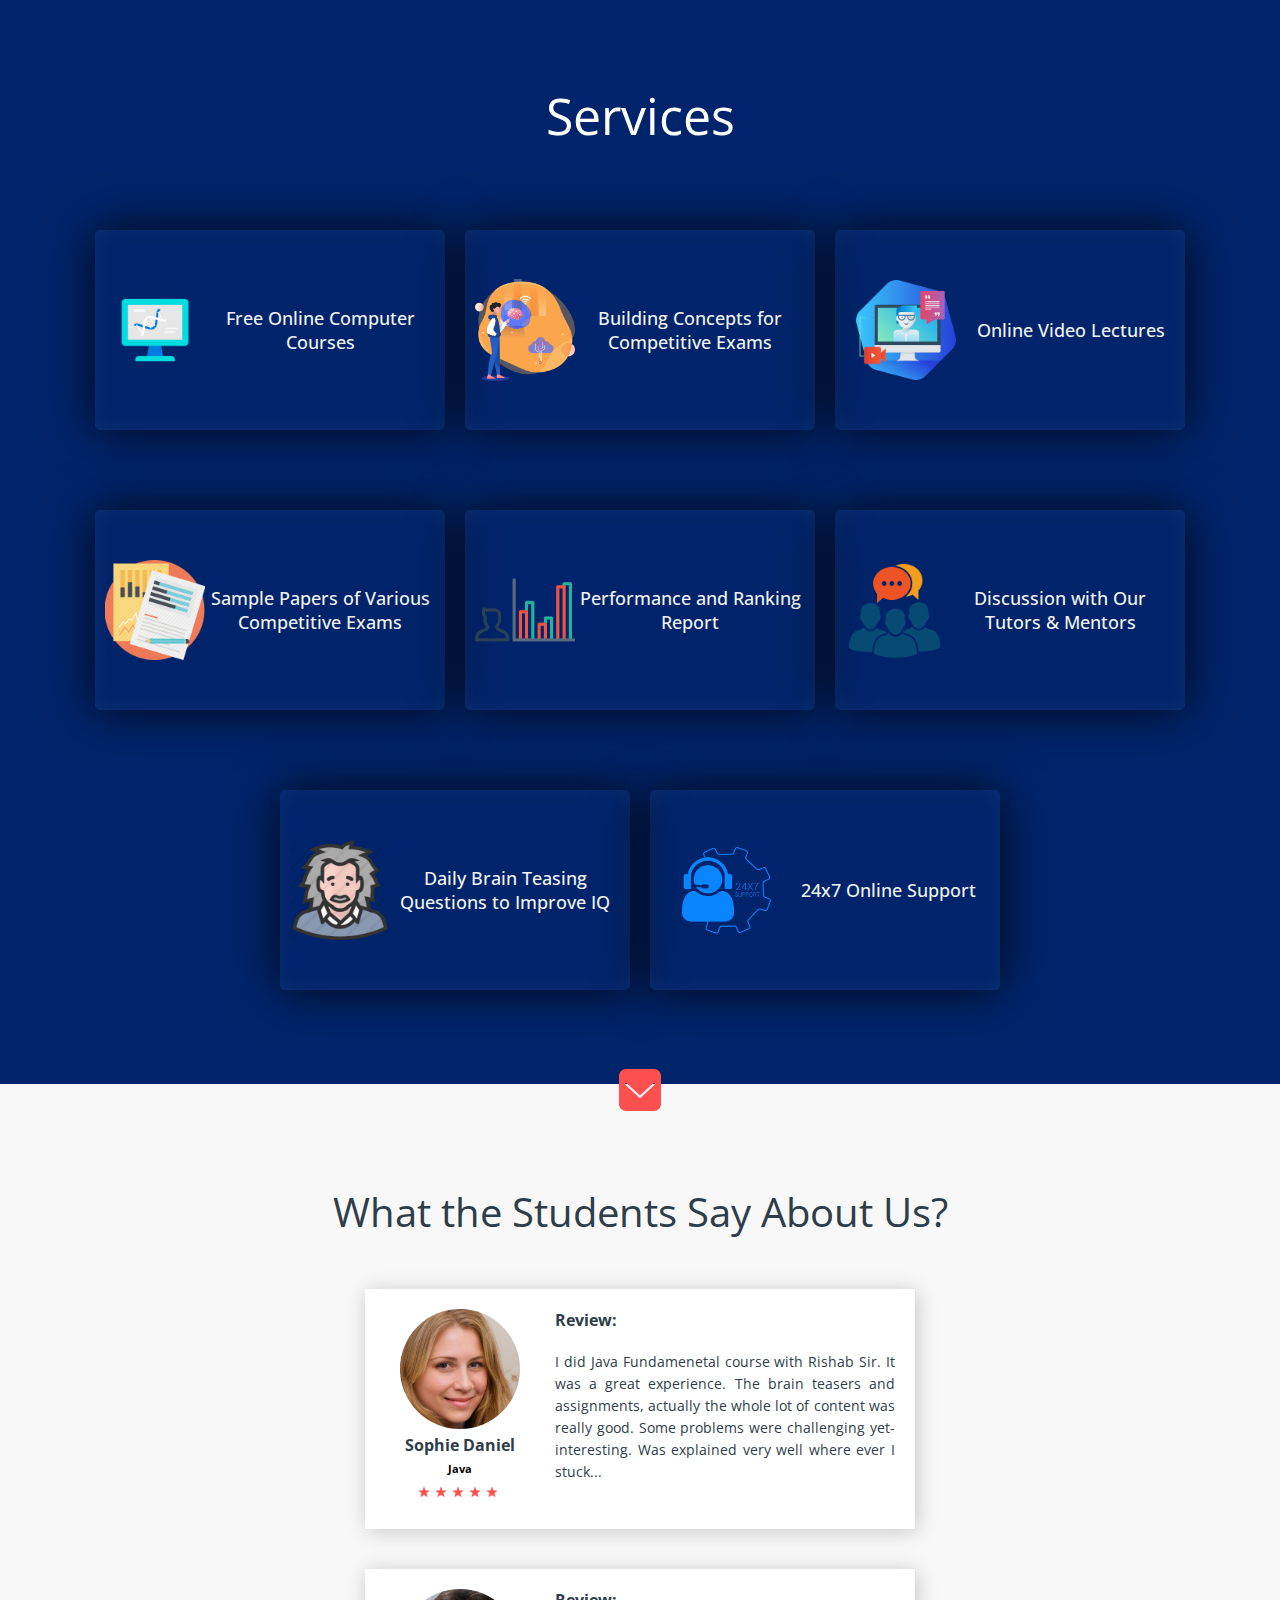
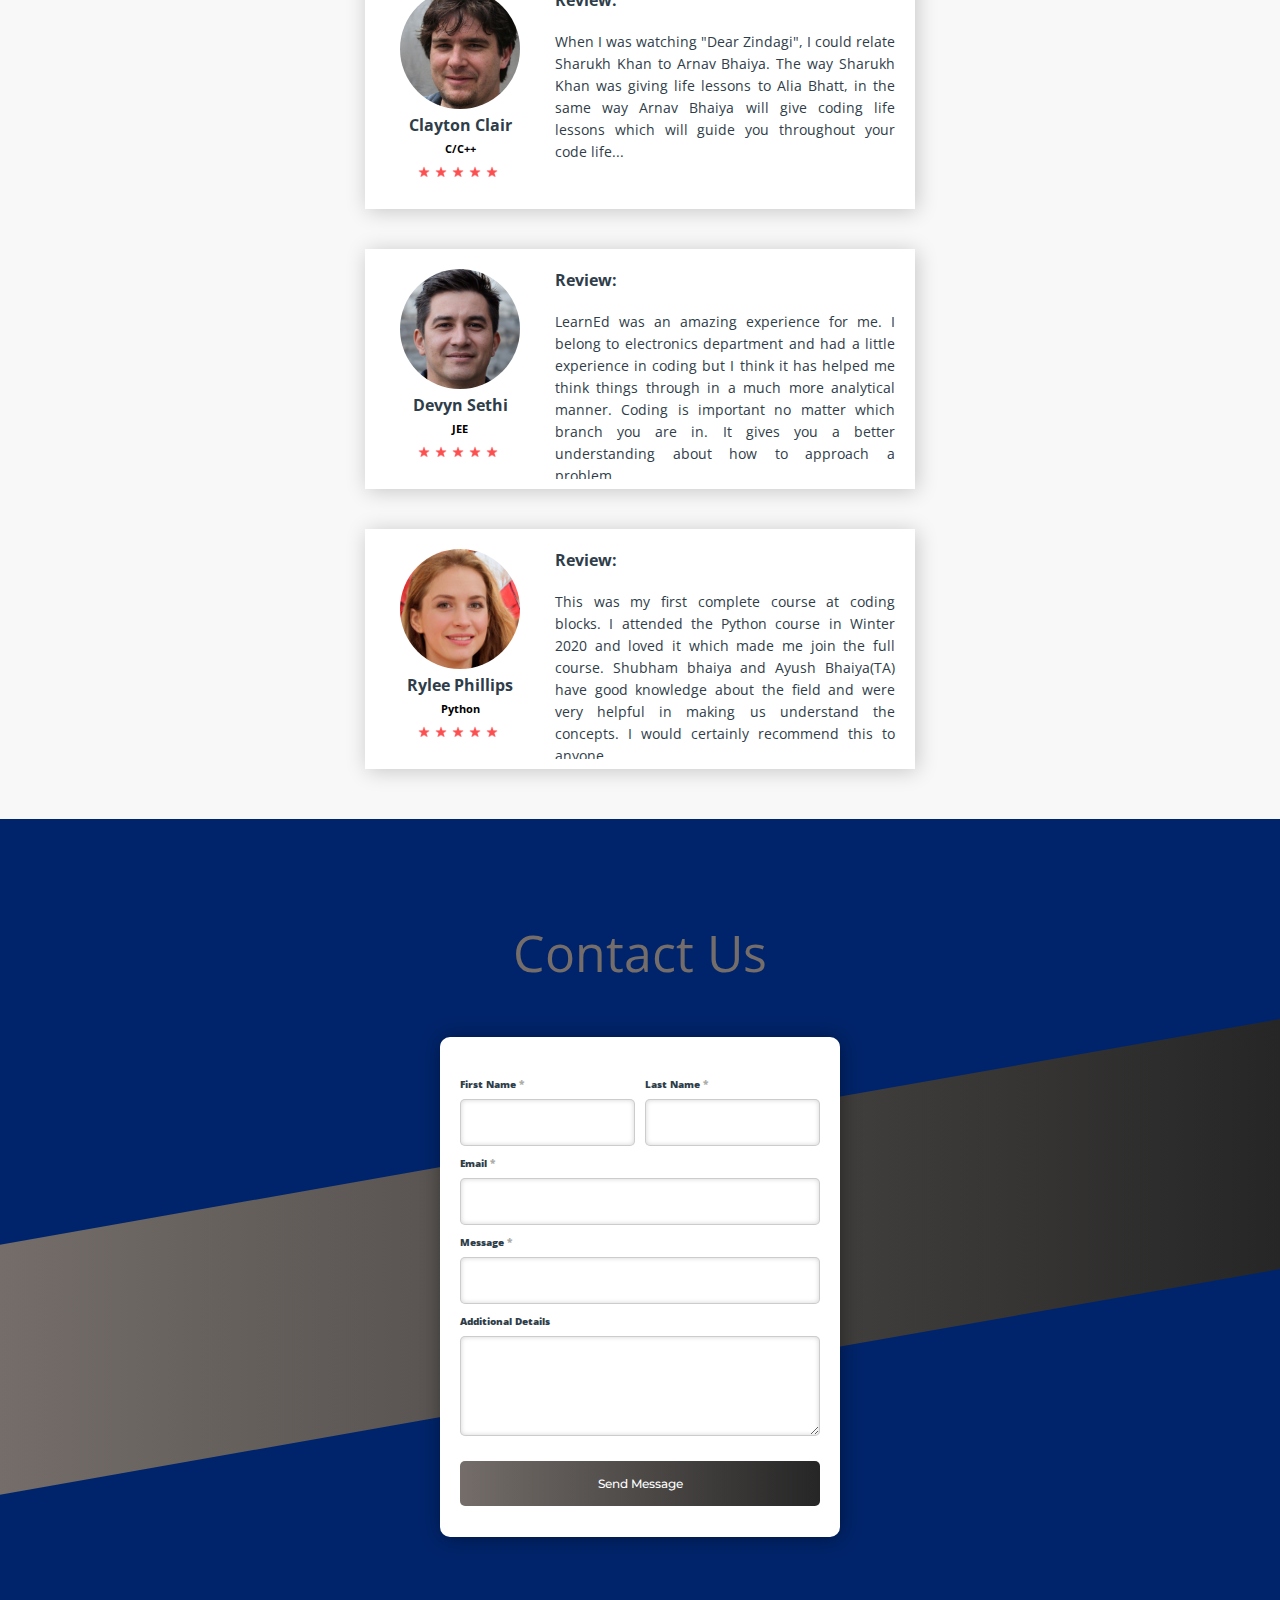
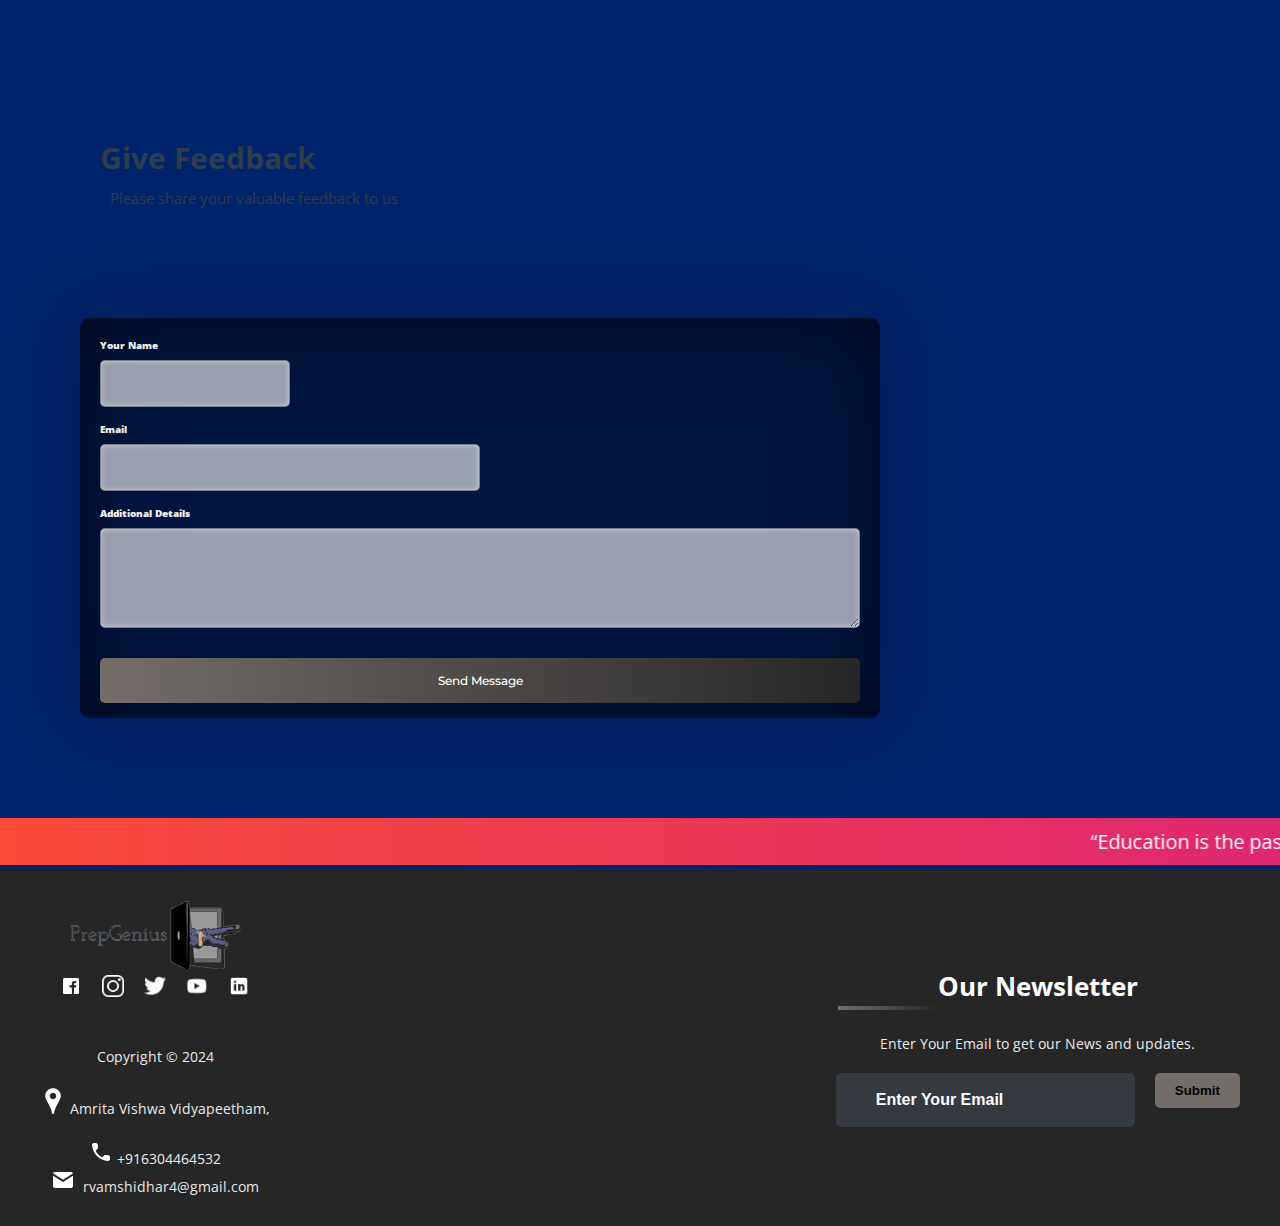
==== commit 3b0f52c4: "Updated index.html" ====
--- a/index.html
+++ b/index.html
@@ -52,7 +52,7 @@
 					learners to achieve their goals efficiently and effectively.
 				</h5>
 				<div class="play">
-					<img src="images/icon/play.png" alt="play"><span><a href="" target="_blank">Watch Now</a></span>
+					<img src="images/icon/play.png" alt="play"><span><a href="">Watch Now</a></span>
 				</div>
 			</div>
 			<div class="svg-image">
@@ -207,7 +207,7 @@
 				<p>Free Online Computer Courses</p>
 			</div>
 		</a>
-		<a href="subjects/jee.html">
+		<a href="subjects/gre.html">
 			<div class="s-card"><img src="images/icon/brainbooster.png">
 				<p>Building Concepts for Competitive Exams</p>
 			</div>
@@ -217,7 +217,7 @@
 				<p>Online Video Lectures</p>
 			</div>
 		</a>
-		<a href="subjects/jee.html#sample_papers">
+		<a href="subjects/samplepapers.html">
 			<div class="s-card"><img src="images/icon/papers.jpg">
 				<p>Sample Papers of Various Competitive Exams</p>
 			</div>
@@ -268,7 +268,7 @@
 					<p id="title">Review:</p>
 					<p id="content">
 						I did Java Fundamenetal course with Rishab Sir. It was a great experience. The brain teasers and
-						assignments, actually the whole lot of content was really good. Some problems were challenging yet
+						assignments, actually the whole lot of content was really good. Some problems were challenging yet-
 						interesting. Was explained very well where ever I stuck...
 					</p>
 				</div>
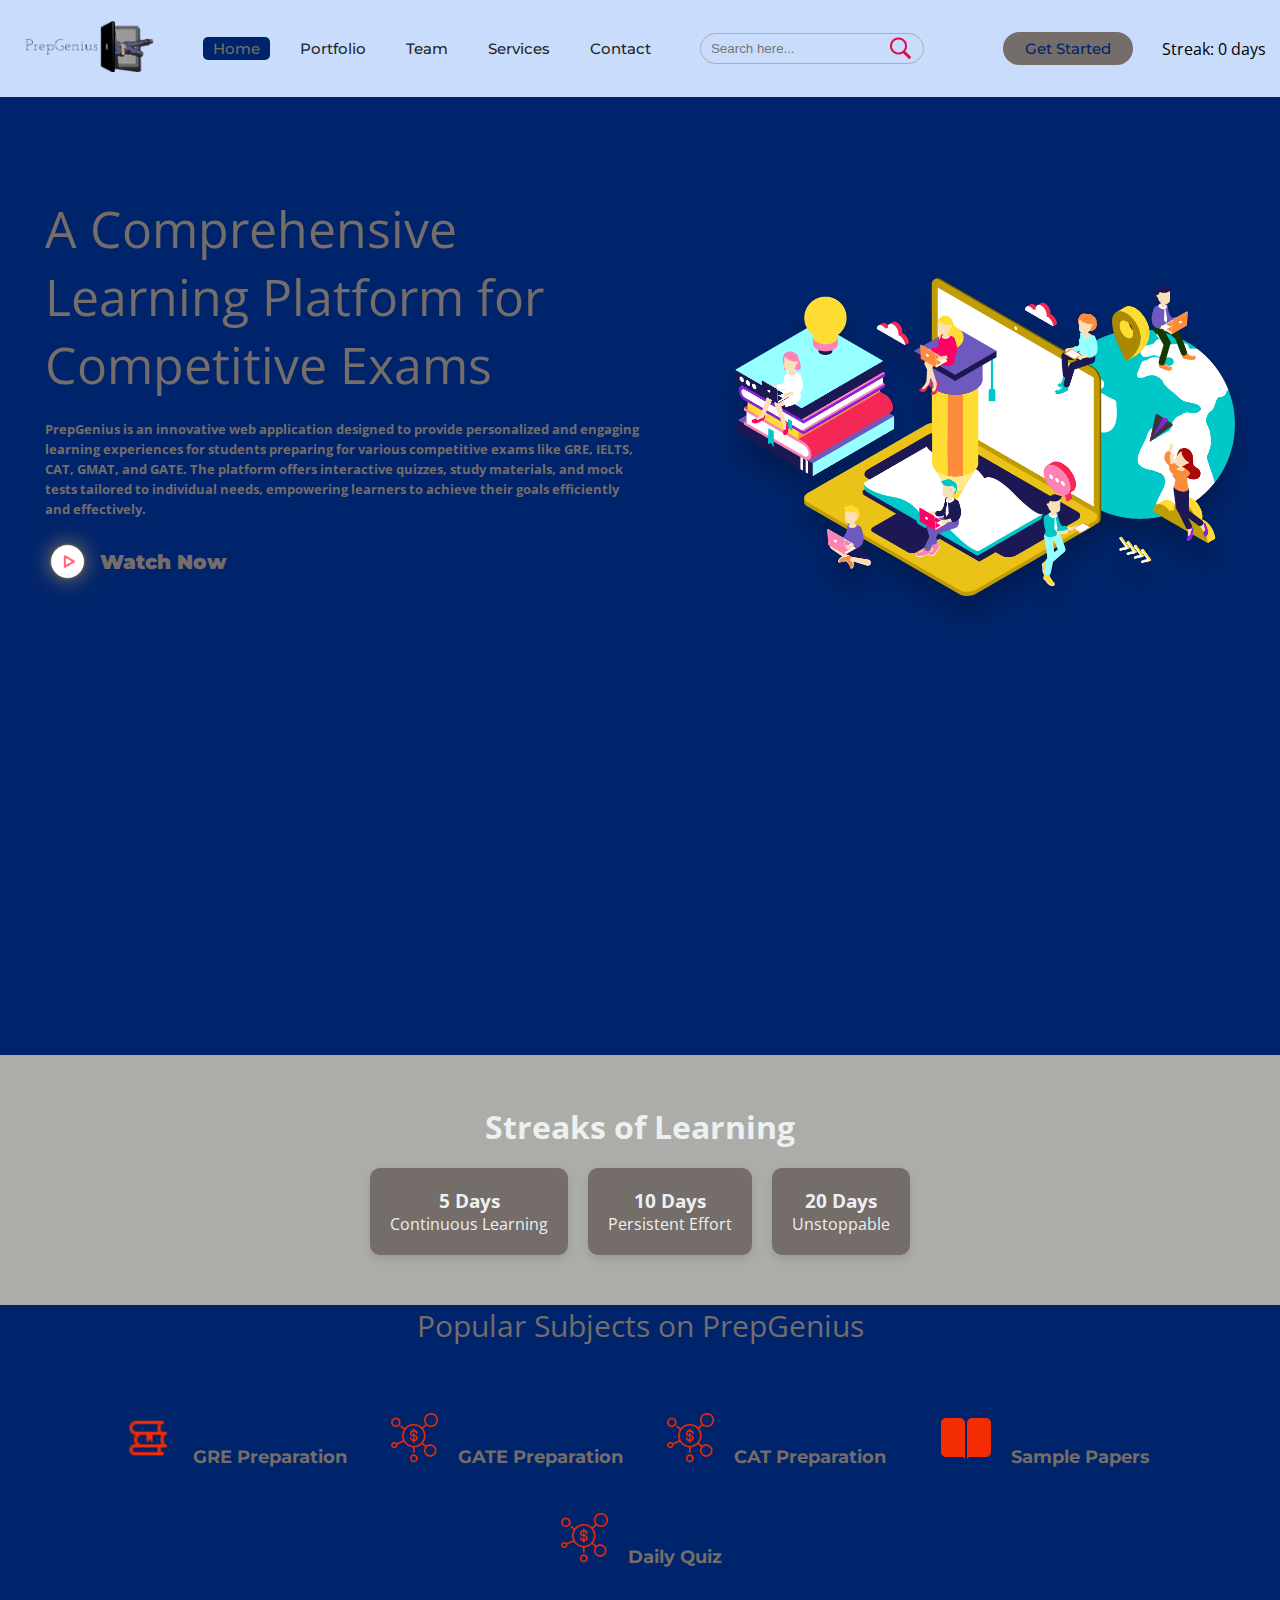
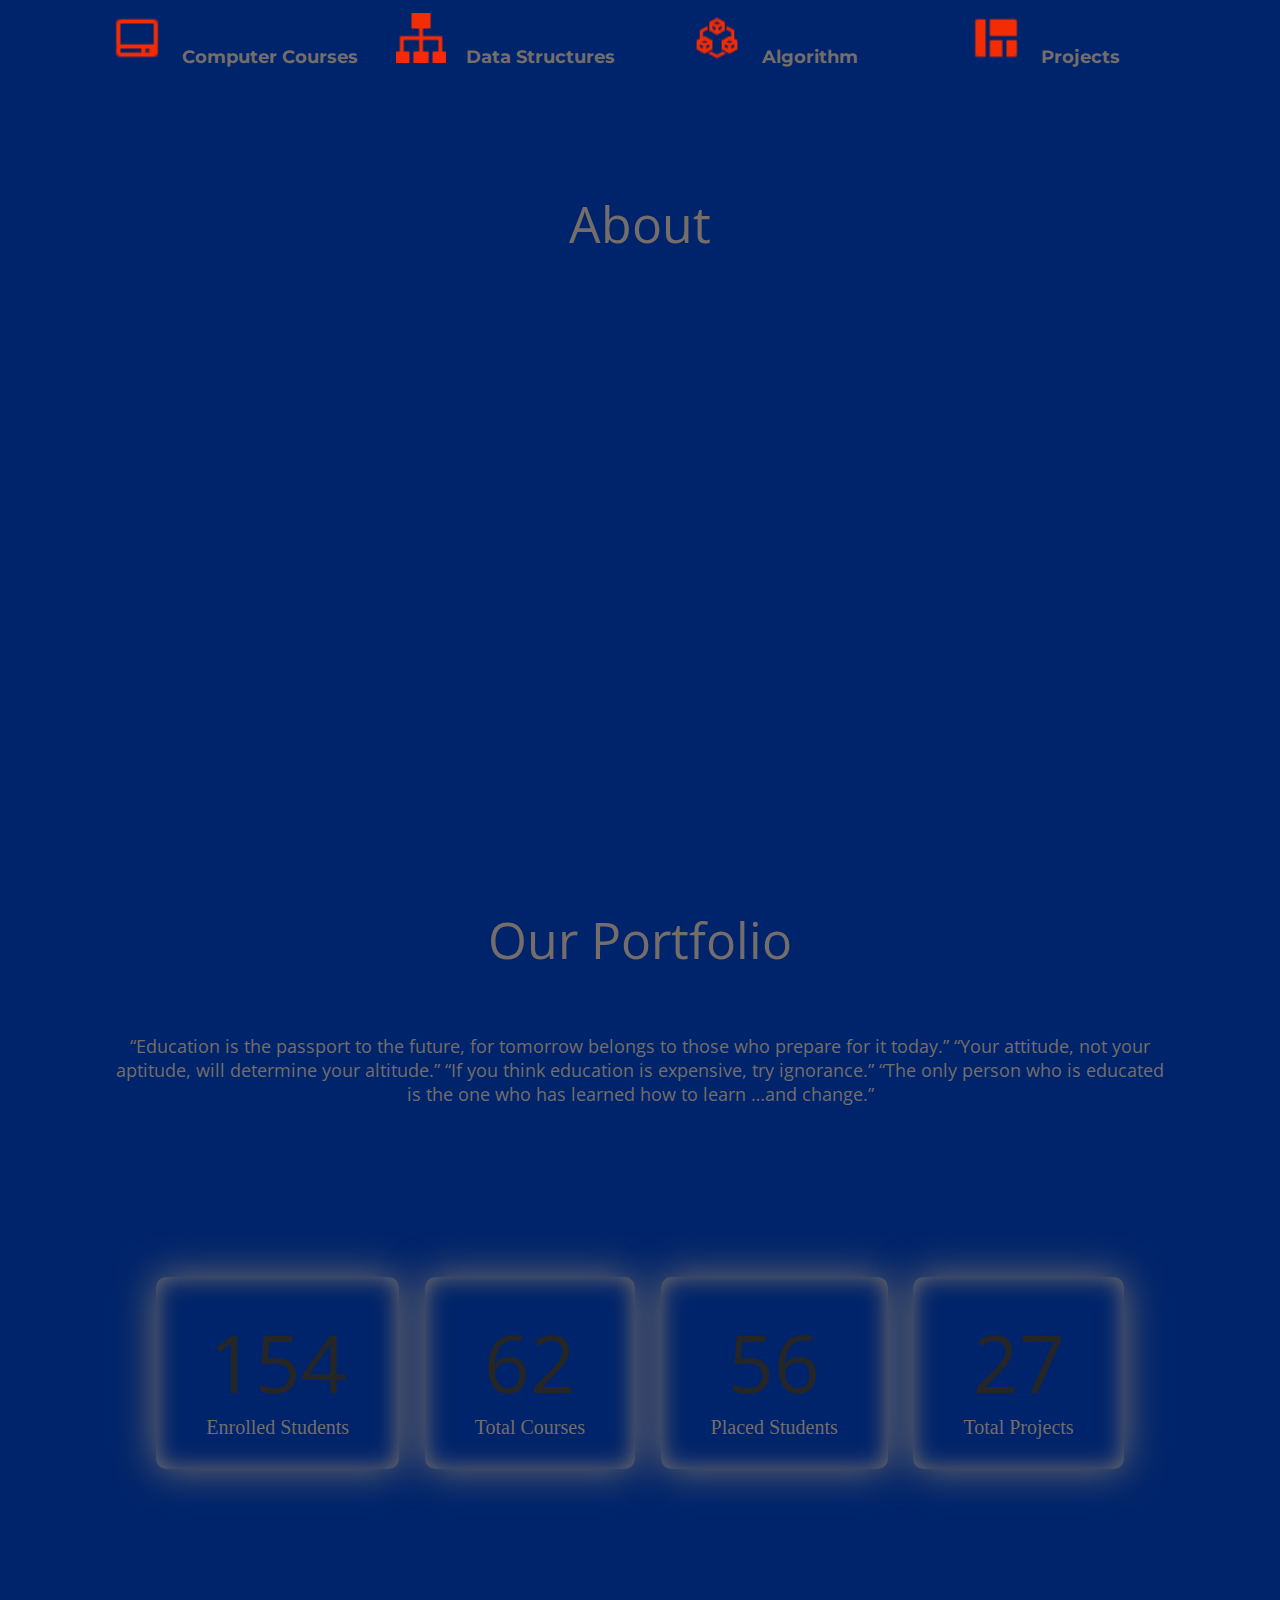
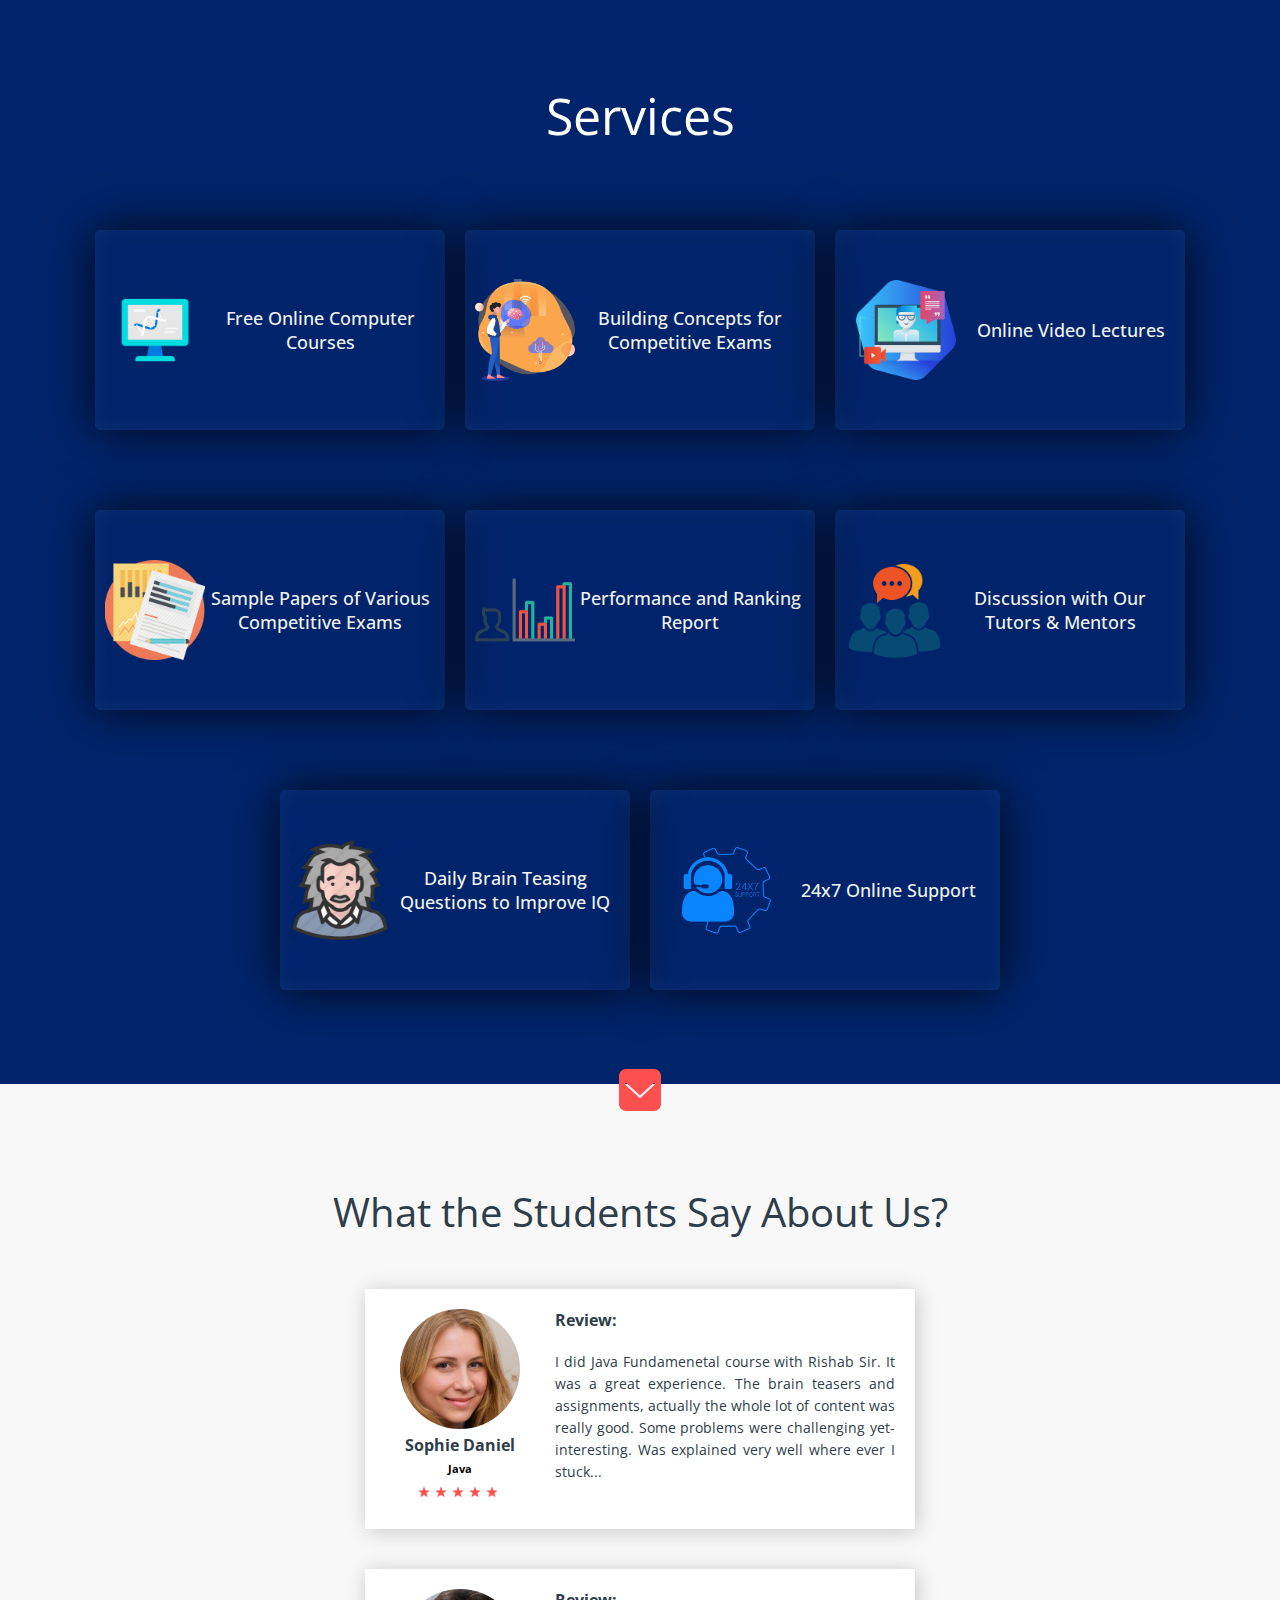
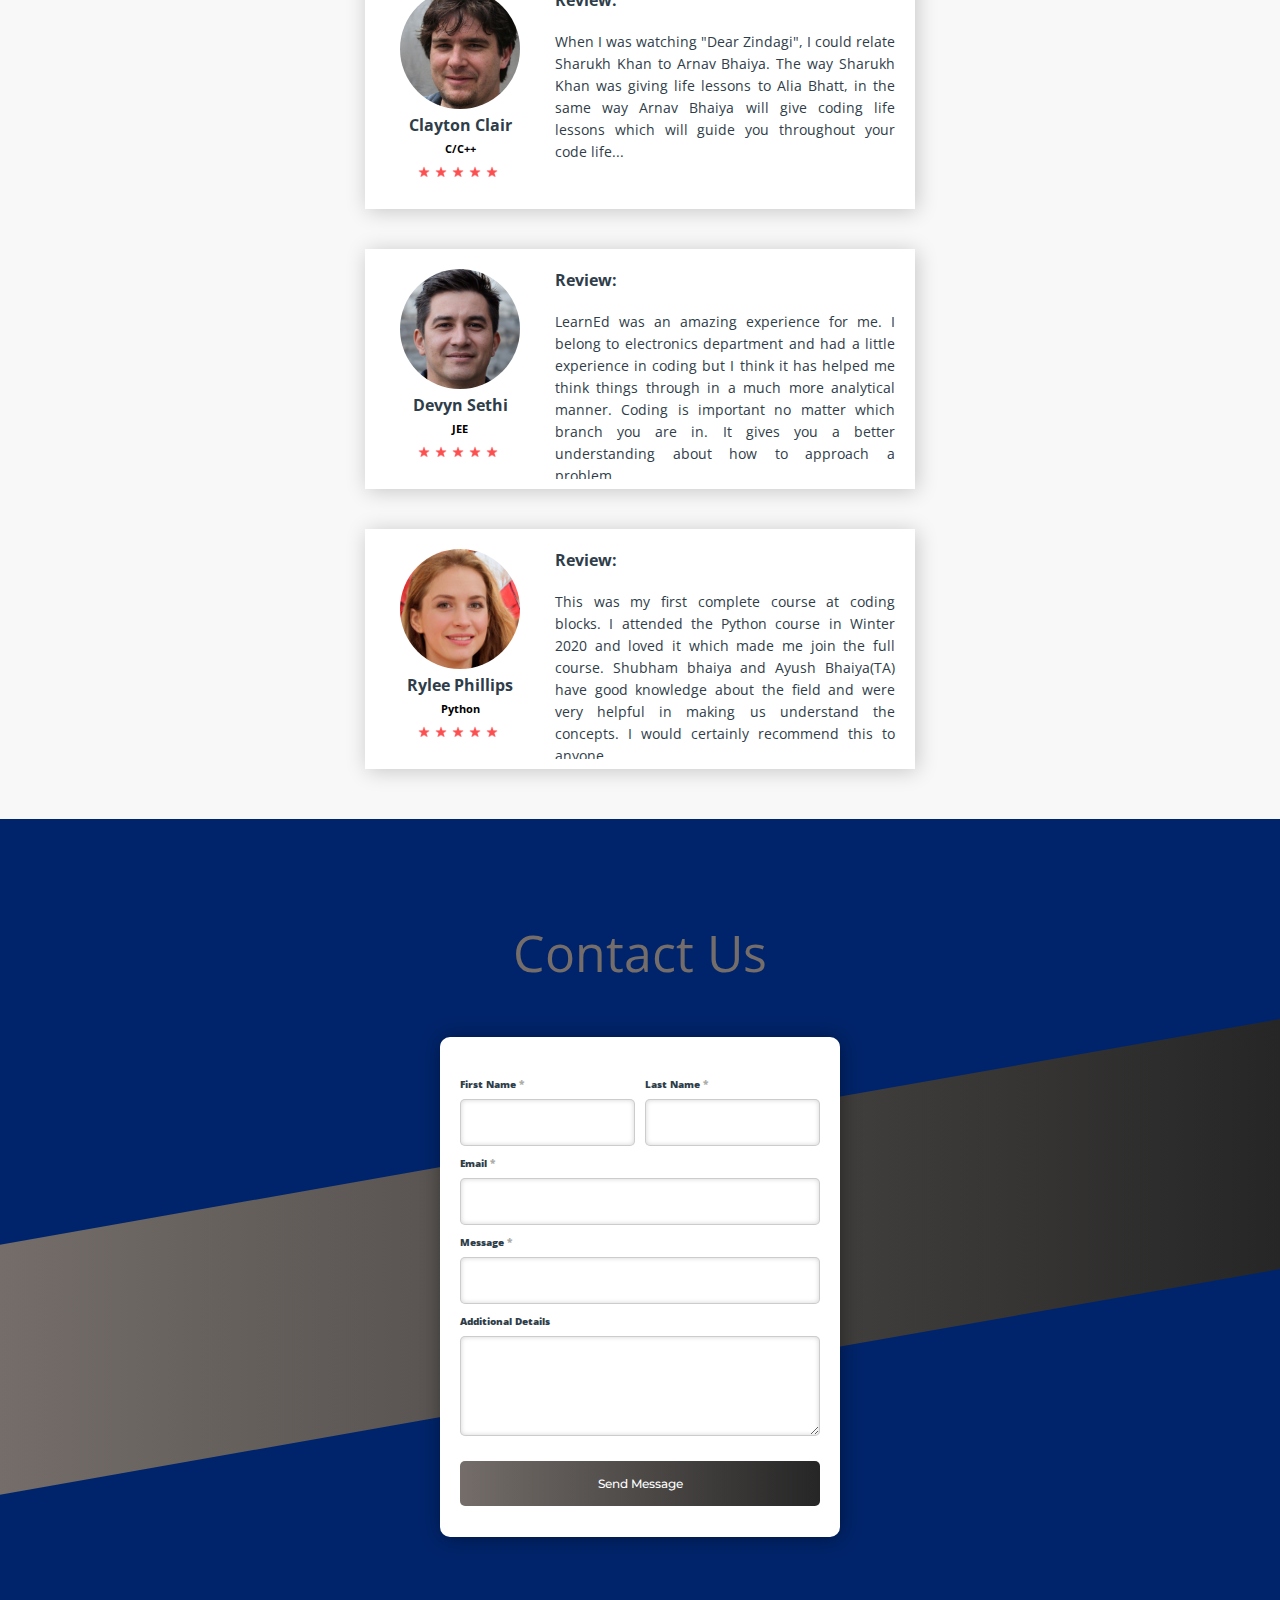
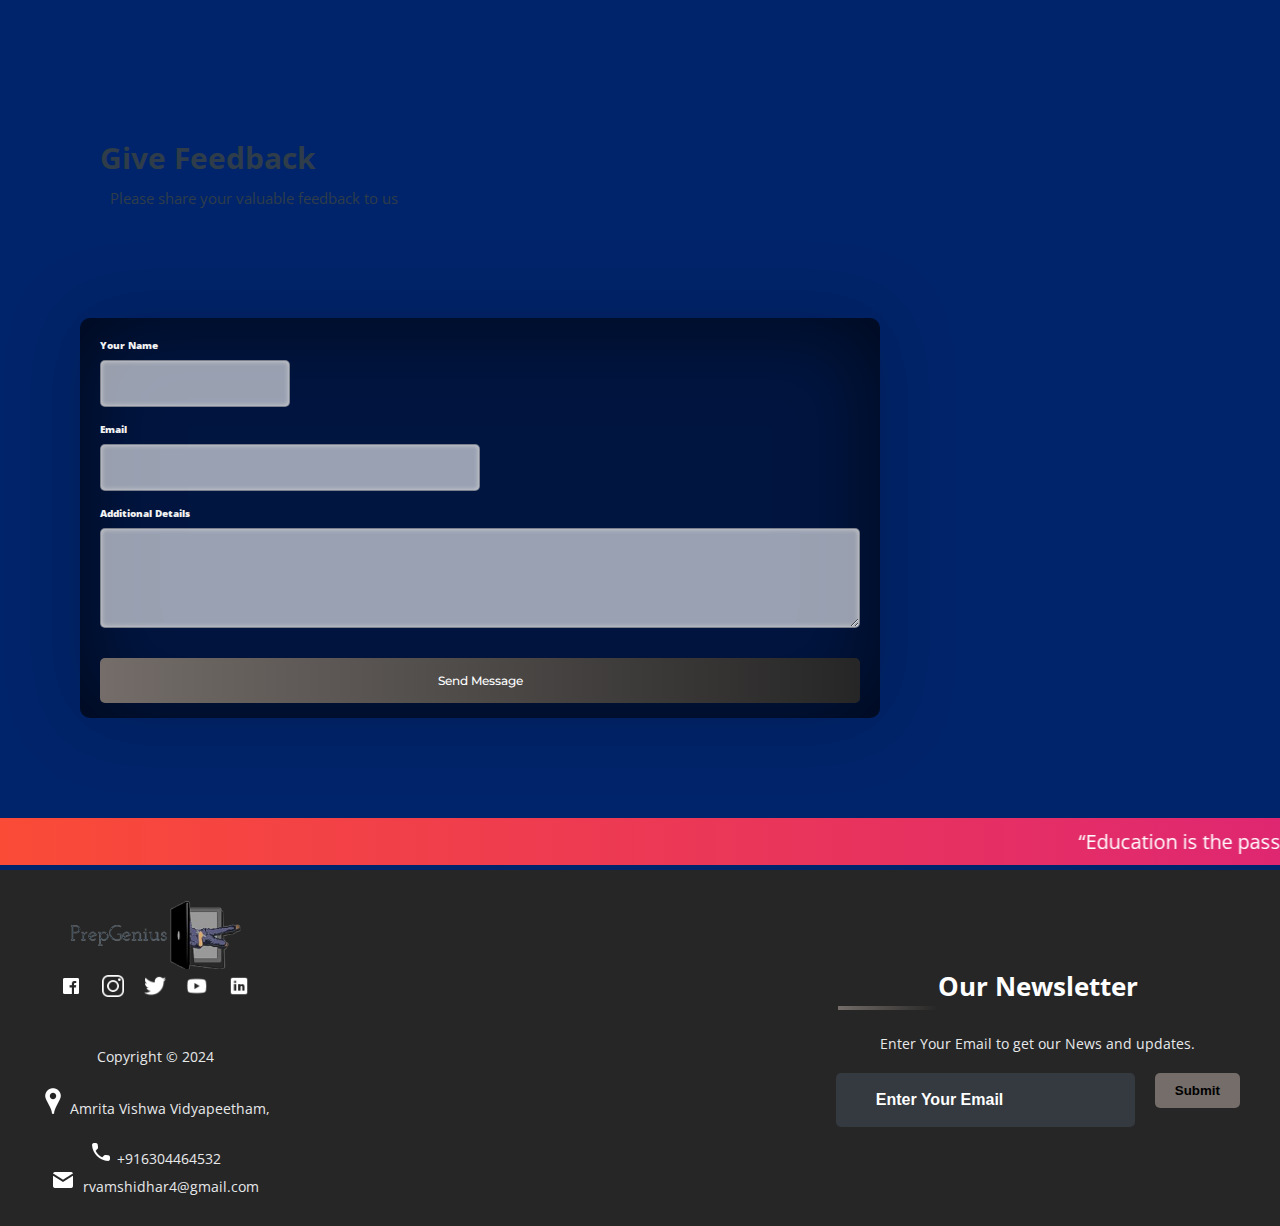
==== commit 234b47a4: "Update index.html" ====
--- a/index.html
+++ b/index.html
@@ -336,7 +336,7 @@
 		<div class="csec"></div>
 		<div class="back-contact">
 			<div class="cc">
-				<form action="mailto:rvamshidhar4@gmail.com" method="post" enctype="text/plain">
+				<form action="mailto:rohitkrishnanofficial@gmail.com" method="post" enctype="text/plain">
 					<label>First Name <span class="imp">*</span></label><label style="margin-left: 185px">Last Name <span
 							class="imp">*</span></label><br>
 					<center>
@@ -366,7 +366,7 @@
 
 	<div class="feedbox">
 		<div class="feed">
-			<form action="mailto:rvamshidhar4@gmail.com" method="post" enctype="text/plain">
+			<form action="mailto:rohitkrishnanofficial@gmail.com" method="post" enctype="text/plain">
 				<label>Your Name</label><br>
 				<input type="text" name="" class="fname" required="required"><br>
 				<label>Email</label><br>
@@ -398,4 +398,4 @@
 
 </body>
 
-</html>+</html>
